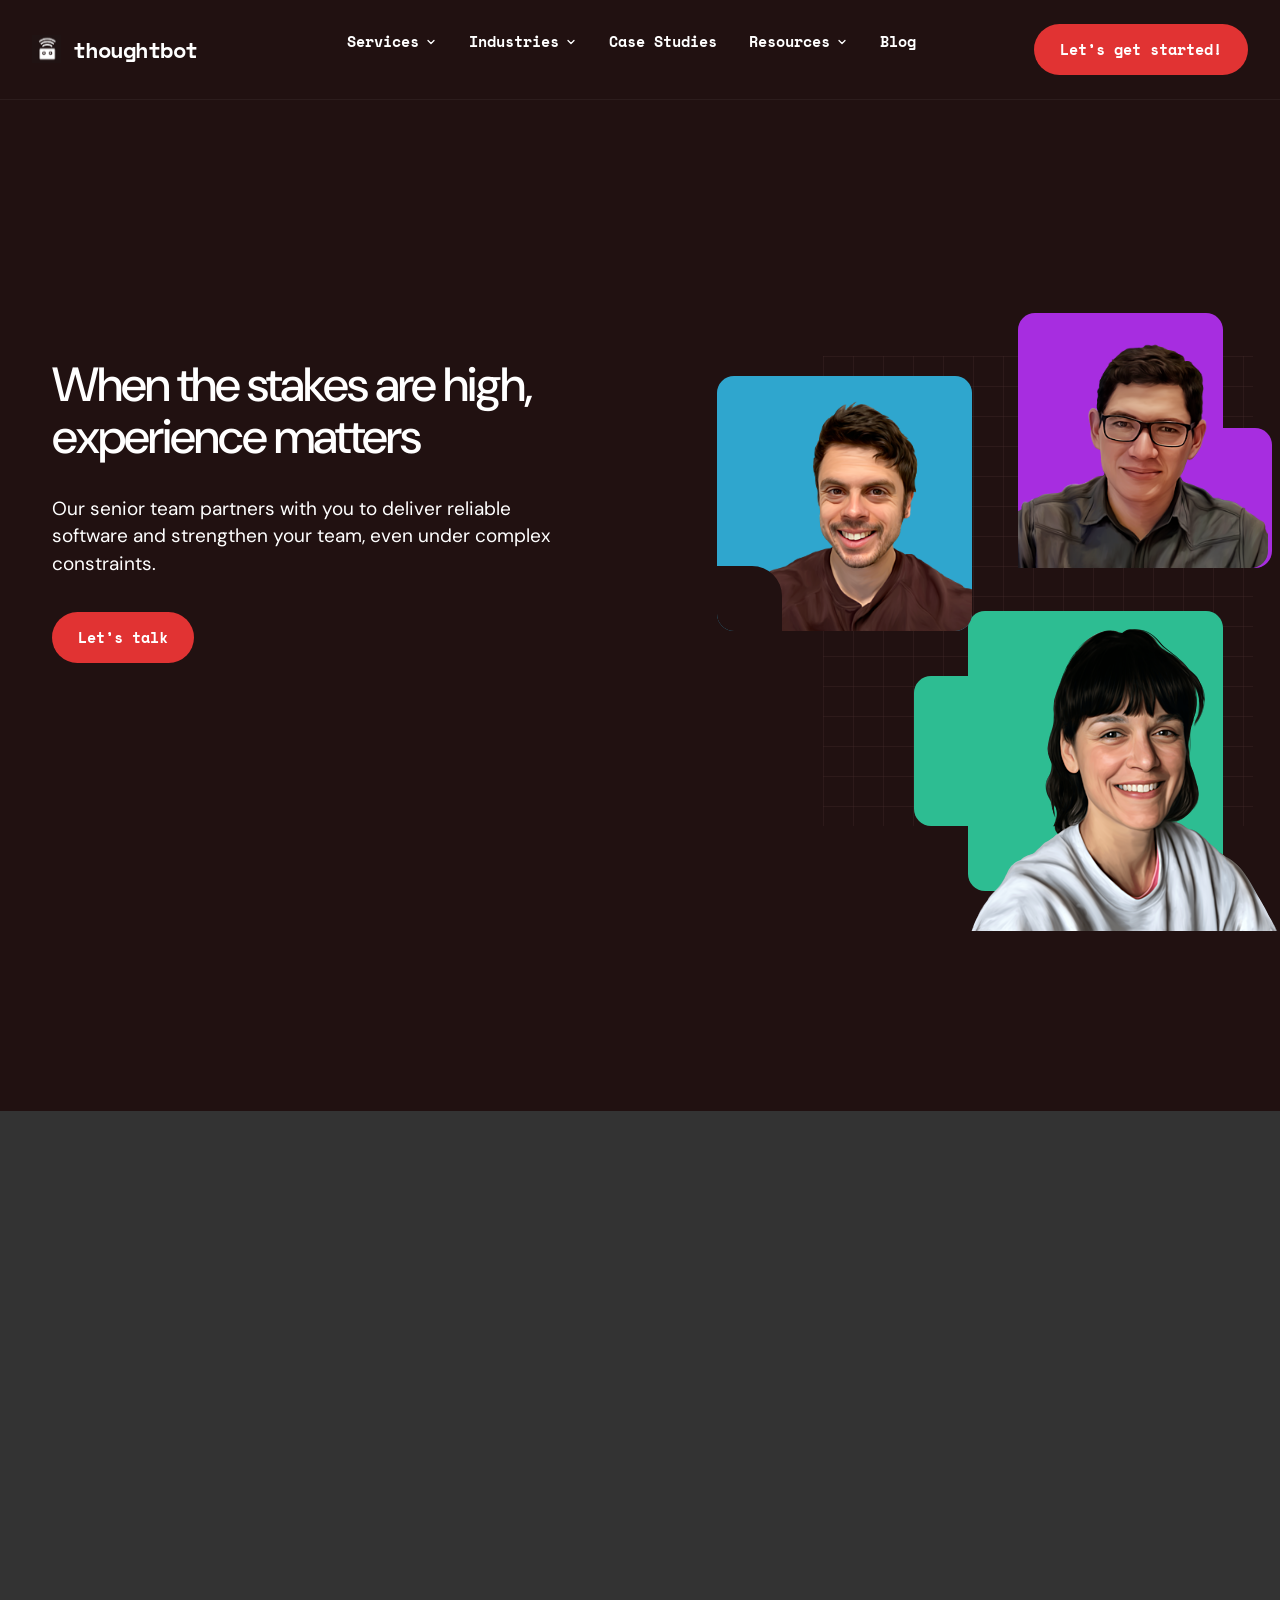
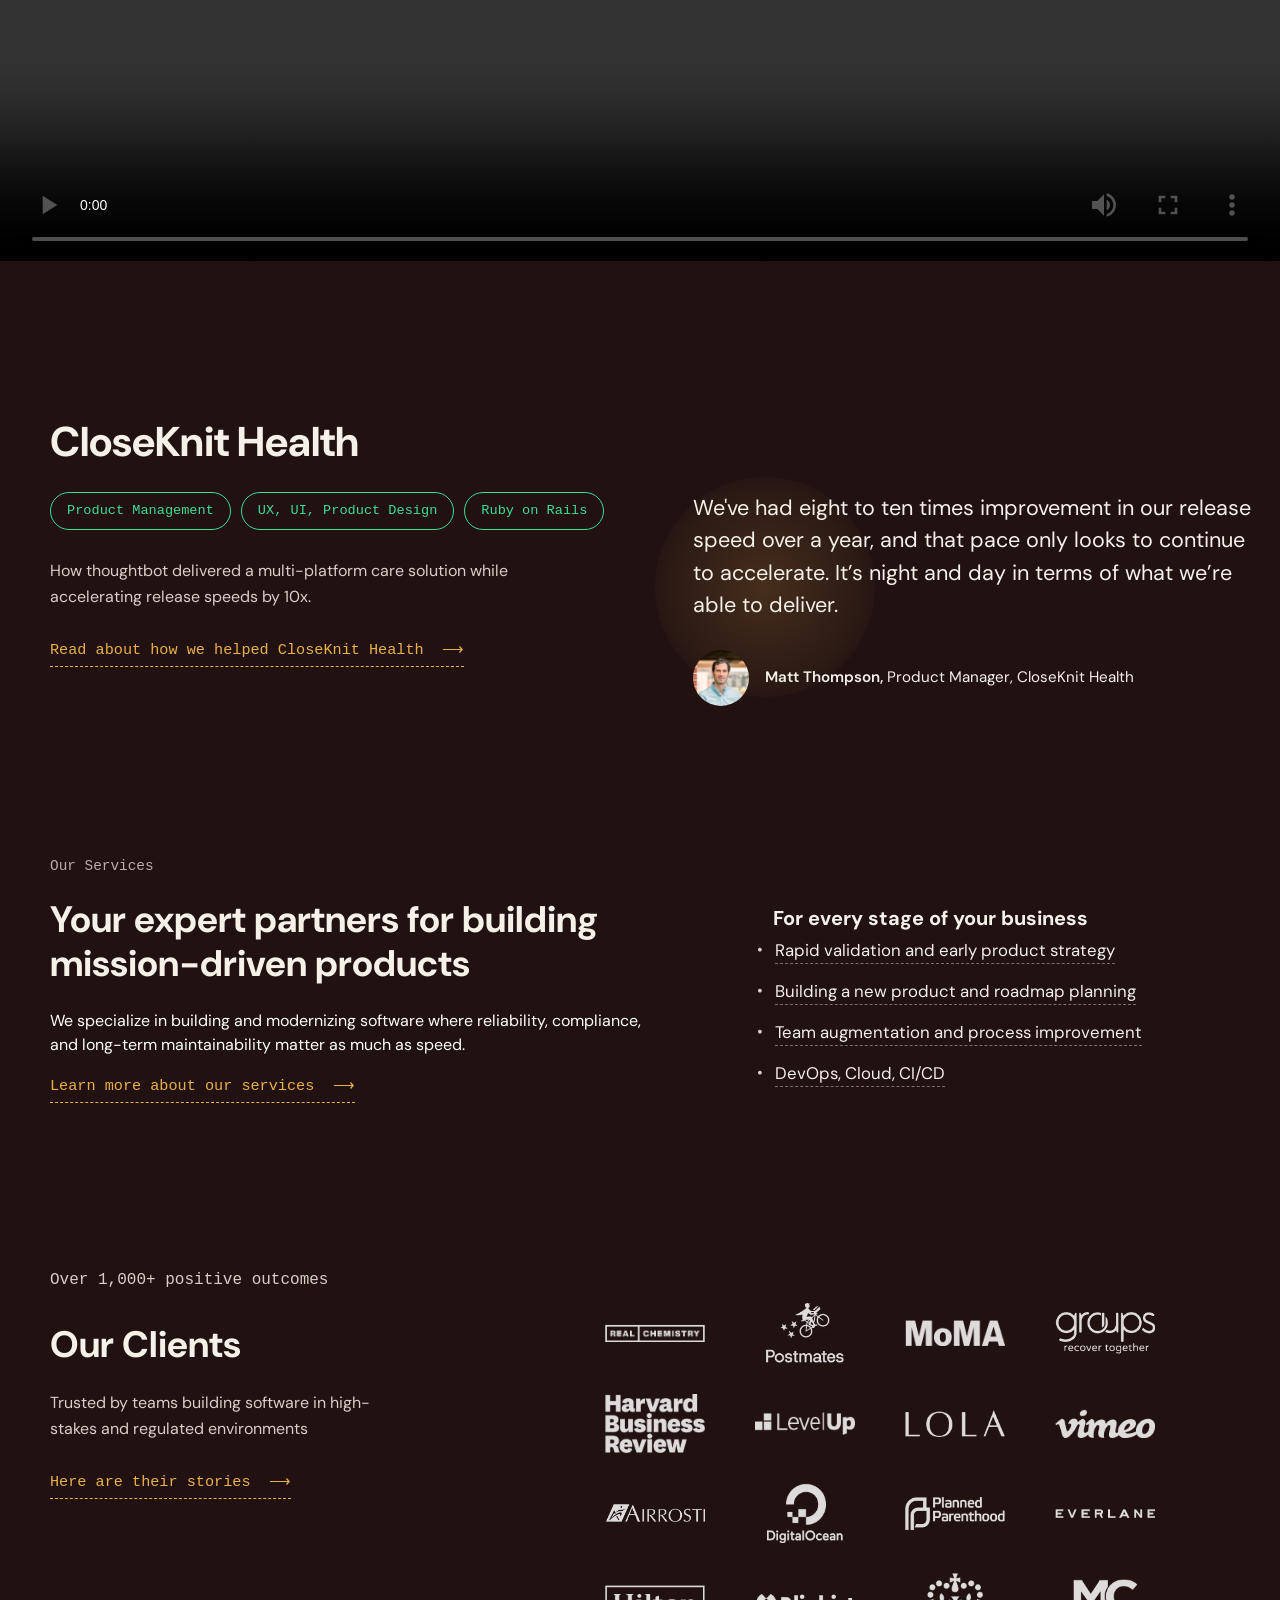
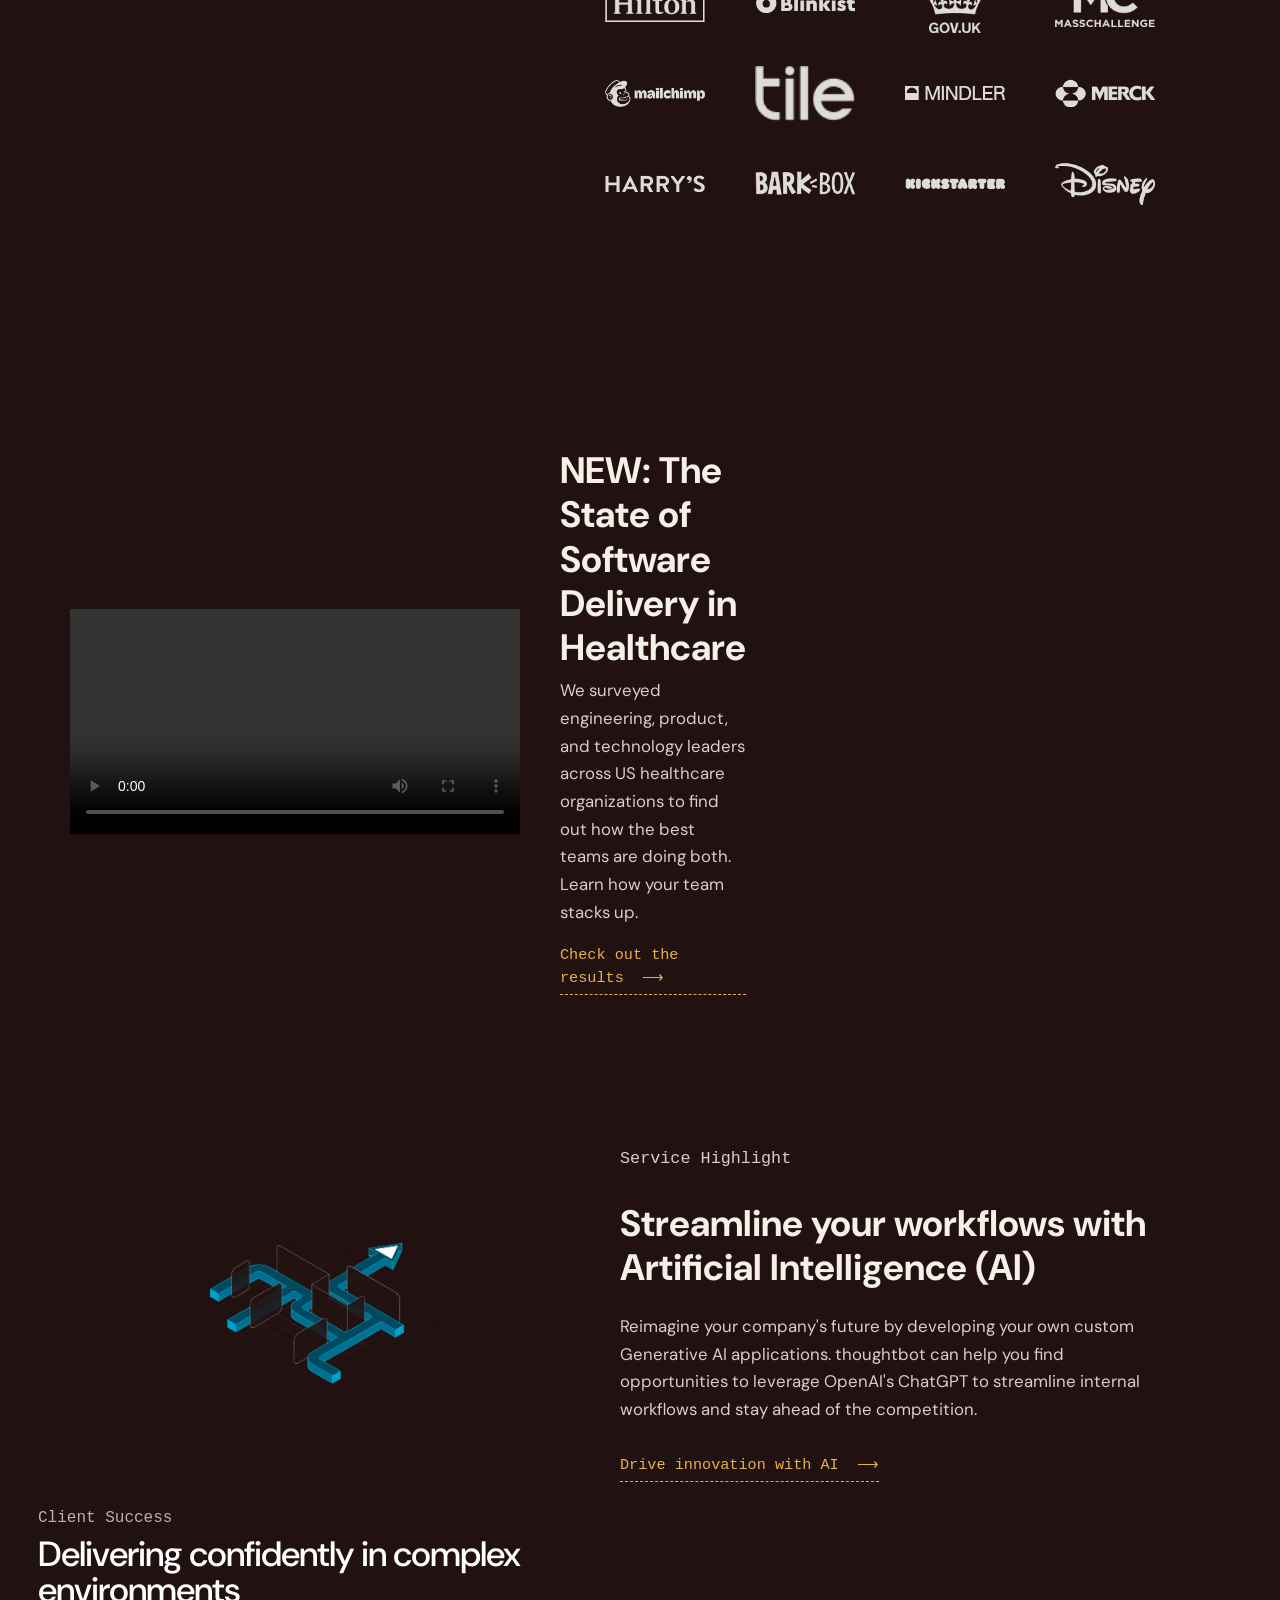
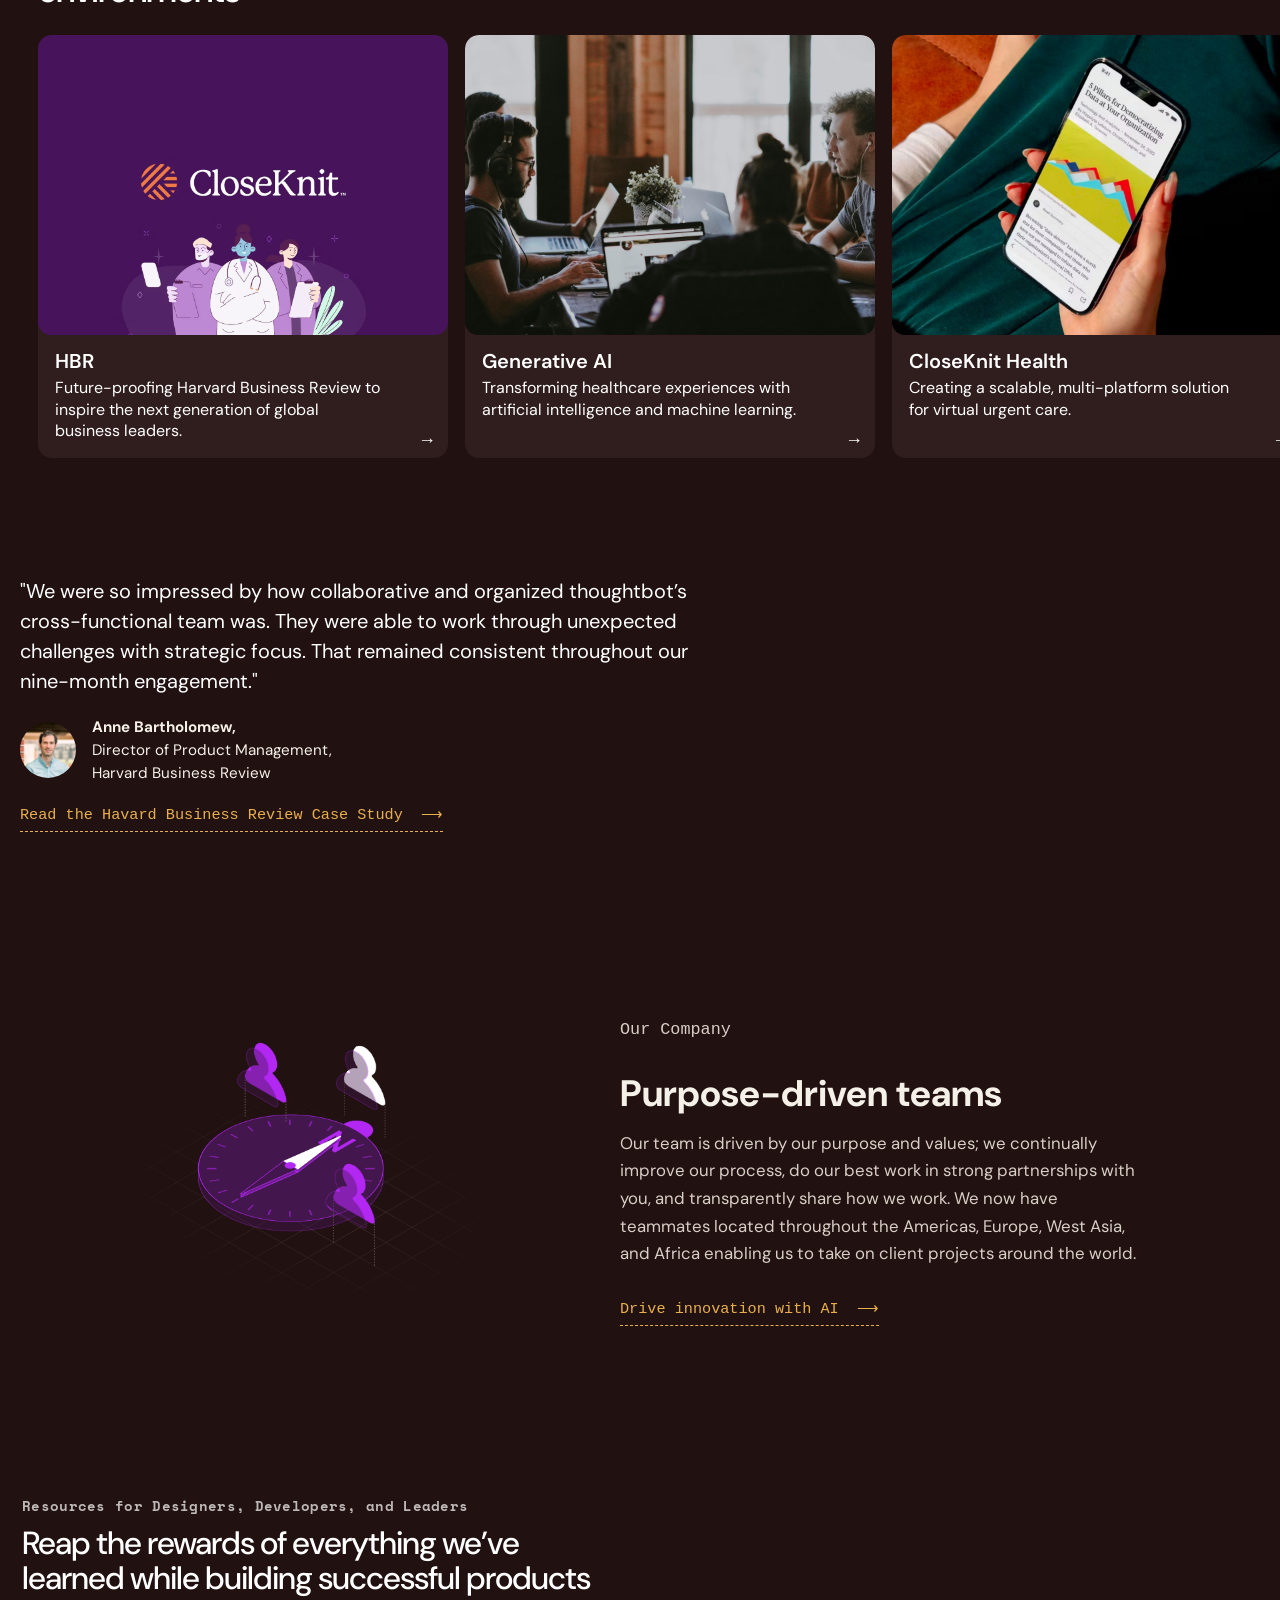
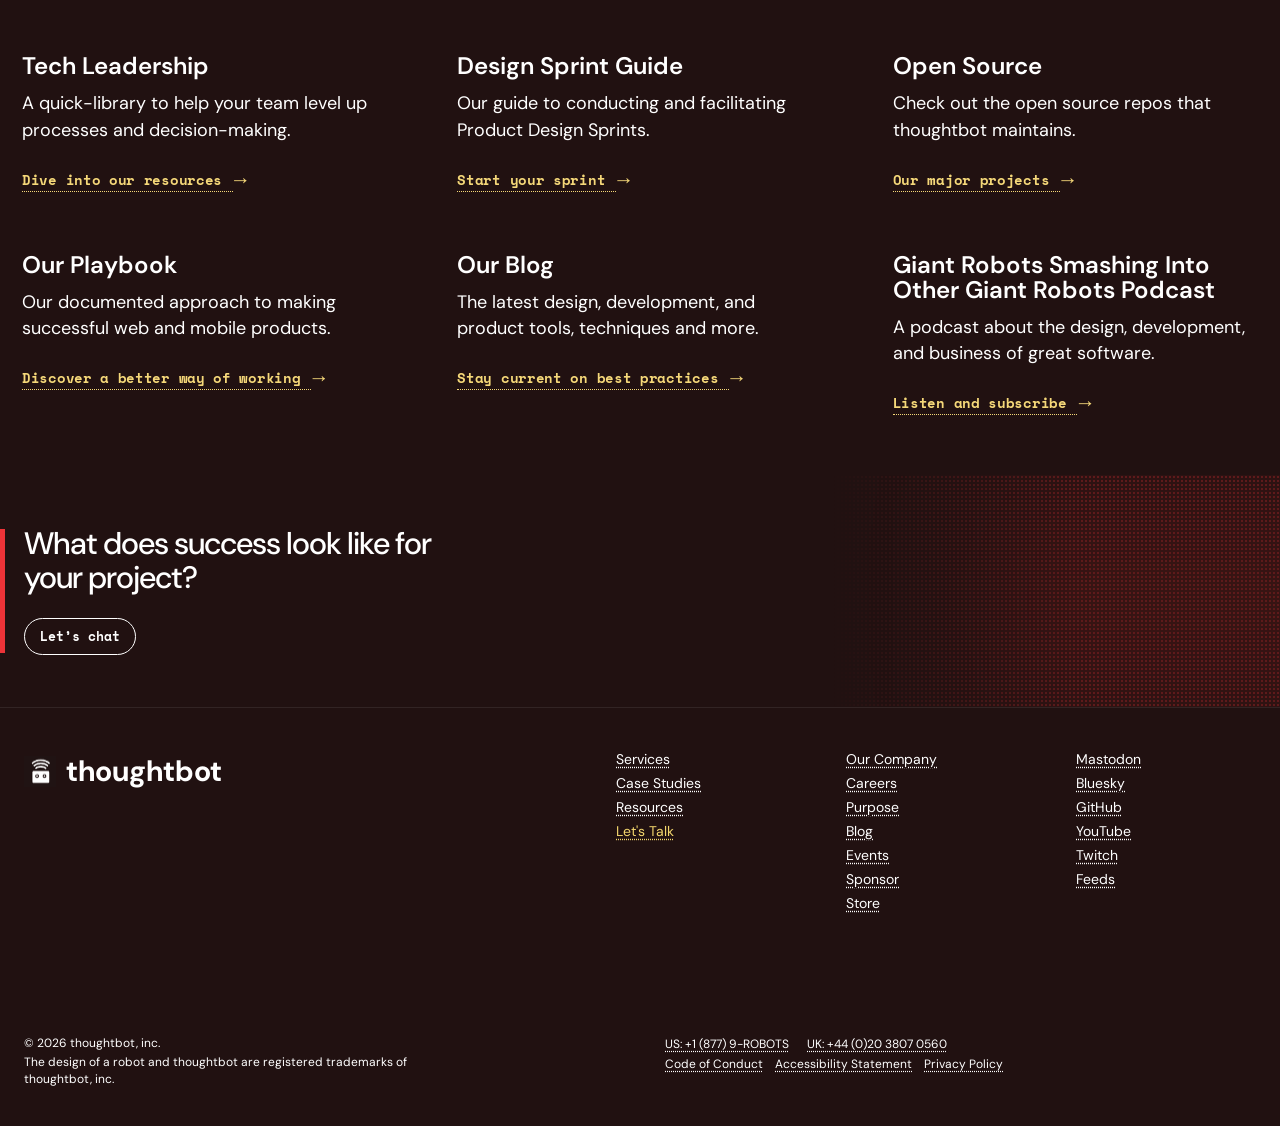
==== index.html @ 9d6e2384 "first commit" ====
<!DOCTYPE html>
<html lang="en">

<head>
    <meta charset="UTF-8">
    <meta name="viewport" content="width=device-width, initial-scale=1.0">

    <title>Thoughtbot</title>

    <link href="https://cdn.jsdelivr.net/npm/bootstrap@5.3.3/dist/css/bootstrap.min.css" rel="stylesheet">

    <link rel="stylesheet" ref="https://cdn.jsdelivr.net/npm/bootstrap-icons@1.11.3/font/bootstrap-icons.min.css">

    <link rel="preconnect" href="https://fonts.googleapis.com">
    <link rel="preconnect" href="https://fonts.gstatic.com" crossorigin>

    <link
        href="https://fonts.googleapis.com/css2?family=DM+Sans:wght@400;500;600;700&family=Space+Mono:wght@400;700&display=swap"
        rel="stylesheet">

    <link rel="stylesheet" href="style.css">

</head>

<body>

    <header class="navbar-header">
        <nav class="navbar">

            <a href="#" class="brand-logo">
                <img src="./image/logo.png" alt="thoughtbot logo" class="brand-logo-img">
                <span class="brand-text">thoughtbot</span>
            </a>

            <ul class="nav-links">

                <li class="has-dropdown1">
                    <a href="#" class="nav-item">
                        Services
                        <svg class="chevron-icon" viewBox="0 0 24 24" fill="none" stroke="currentColor"
                            stroke-width="2.5" stroke-linecap="round" stroke-linejoin="round">
                            <polyline points="6 9 12 15 18 9"></polyline>
                        </svg>
                    </a>


                    <div class="mega-dropdown">
                        <div class="mega-dropdown-content">

                            <div class="dropdown-column">
                                <h3 class="column-title">Development</h3>
                                <ul>
                                    <li><a href="#">Ruby on Rails</a></li>
                                    <li><a href="#">Hotwire</a></li>
                                    <li><a href="#">AI and Machine Learning</a></li>
                                    <li><a href="#">Maintenance</a></li>
                                    <li><a href="#">Mobile</a></li>
                                </ul>
                            </div>

                            <div class="dropdown-column">
                                <h3 class="column-title">Design</h3>
                                <ul>
                                    <li><a href="#">Shaping Sprints</a></li>
                                    <li><a href="#">UX, UI, and Product Design</a></li>
                                    <li><a href="#">Design Systems</a></li>
                                </ul>
                            </div>

                            <div class="dropdown-column">
                                <h3 class="column-title">Product</h3>
                                <ul>
                                    <li><a href="#">MVP</a></li>
                                    <li><a href="#">Product Management</a></li>
                                    <li><a href="#">Accessibility</a></li>
                                </ul>
                            </div>

                            <div class="dropdown-column">
                                <h3 class="column-title">Team and Processes</h3>
                                <ul>
                                    <li><a href="#">Team Augmentation</a></li>
                                    <li><a href="#">Fractional Leadership</a></li>
                                </ul>
                            </div>

                        </div>

                        <div class="mega-dropdown-footer">
                            <a href="#" class="view-all-link">View all Services &rarr;</a>
                        </div>
                    </div>
                </li>

                <li class="has-dropdown2">
                    <a href="#" class="nav-item">
                        Industries
                        <svg class="chevron-icon2" viewBox="0 0 24 24" fill="none" stroke="currentColor"
                            stroke-width="2.5" stroke-linecap="round" stroke-linejoin="round">
                            <polyline points="6 9 12 15 18 9"></polyline>
                        </svg>
                    </a>

                    <div class="mega-dropdown2">
                        <div class="mega-dropdown-content">

                            <div class="dropdown-column2">
                                <h3 class="column-title1">Healthcare</h3>
                            </div>

                            <div class="dropdown-column">
                                <h3 class="column-title">Insurance</h3>
                            </div>

                            <div class="dropdown-column">
                                <h3 class="column-title">Finance</h3>
                            </div>

                        </div>
                    </div>
                </li>

                <li>
                    <a href="#" class="nav-item">Case Studies</a>
                </li>

                <li class="has-dropdown3">
                    <a href="#" class="nav-item">
                        Resources
                        <svg class="chevron-icon3" viewBox="0 0 24 24" fill="none" stroke="currentColor"
                            stroke-width="2.5" stroke-linecap="round" stroke-linejoin="round">
                            <polyline points="6 9 12 15 18 9"></polyline>
                        </svg>
                    </a>

                    <div class="mega-dropdown3">
                        <div class="mega-dropdown3-content">

                            <div class="dropdown-column3">
                                <h3 class="column-title3">Development</h3>
                                <ul>
                                    <li><a href="#">Tech Leaderhip Resources</a></li>
                                    <li><a href="#">Open Source</a></li>
                                    <li><a href="#">Agent Skills</a></li>
                                    <li><a href="#">Books</a></li>
                                    <li><a href="#">The Bike Shed Podcast</a></li>
                                    <li><a href="#">Live Streaming on Youtube</a></li>
                                    <li><a href="#">Conference Talks</a></li>
                                </ul>
                            </div>

                            <div class="dropdown-column3">
                                <h3 class="column-title3">The Business of Great Software</h3>
                                <ul>
                                    <li><a href="#">Play Book</a></li>
                                    <li><a href="#">Giant Robots Smashing into Other Giant Robots Podcast</a></li>
                                    <li><a href="#">Design Sprint Guide</a></li>
                                    <li><a href="#">Live Streaming on LinkedIn</a></li>
                                </ul>
                            </div>

                        </div>

                        <div class="mega-dropdown-footer3">
                            <a href="#" class="view-all-link">View all Services &rarr;</a>
                        </div>
                    </div>

                </li>

                <li>
                    <a href="#" class="nav-item">Blog</a>
                </li>

            </ul>

            <a href="#" class="cta-button">Let’s get started!</a>

        </nav>
    </header>



    <div class="section-divider1">
        <span>Featured case study</span>
    </div>

    <section class="hero">
        <div class="container-fluid">
            <div class="row hero-row align-items-center">
                <div class="col-lg-6 hero-left">
                    <h1>
                        When the stakes are high,
                        <br>
                        experience matters
                    </h1>

                    <p>
                        Our senior team partners with you to deliver reliable
                        software and strengthen your team, even under
                        complex constraints.
                    </p>

                    <a href="#" class="talk-btn">
                        Let’s talk
                    </a>

                </div>

                <div class="col-lg-6 hero-right">
                    <div class="people-container">
                        <div class="hero-grid"></div>
                        <div class="blue-person">

                            <img src="./image/imgi_51_Steve_Polito.png" alt="Team member">
                        </div>

                        <div class="purple-person">

                            <img src="./image/imgi_47_Diego_Oliveria_.png" alt="Team member">
                        </div>

                        <div class="green-shape">
                            <img src="./image/imgi_49_Valeria_Graffeo.png" alt="Team member">
                        </div>
                    </div>
                </div>
            </div>
        </div>
    </section>

    <script src="https://cdn.jsdelivr.net/npm/bootstrap@5.3.3/dist/js/bootstrap.bundle.min.js">
    </script>


    <section class="thoughtbot2">
        <div class="first-video">
            <video src="./image/thoughbot2.mp4" controls></video>
        </div>
    </section>

    <section class="container1">

        <div class="left">
            <h1>CloseKnit Health</h1>
            <div class="tags">

                <span class="tag">Product Management</span>
                <span class="tag">UX, UI, Product Design</span>
                <span class="tag">Ruby on Rails</span>
            </div>
            <p>How thoughtbot delivered a multi-platform care solution while accelerating release speeds by 10x.</p>
            <a href="#" class="cta">Read about how we helped CloseKnit Health &nbsp;&#10230;</a>
        </div>


        <div class="right">
            <div class="glow"></div>
            <div class="quote-block">
                <span class="quote-mark"></span>
                <p class="quote-text">We've had eight to ten times improvement in our release speed over a year, and
                    that pace only looks to continue to accelerate. It&rsquo;s night and day in terms of what
                    we&rsquo;re able to deliver.</p>
                <div class="attribution">
                    <img class="avatar" src="./image/imgi_4_a35a7111-0877-4116-8ecf-7b08fa1ad0fe_Matthew-Thompson.jpg"
                        alt="Matt Thompson">
                    <div class="attribution-text"><strong>Matt Thompson,</strong> Product Manager, CloseKnit Health
                    </div>
                </div>
            </div>
        </div>
    </section>


    <section class="container2">

        <div class="left1">
            <p class="header">Our Services</p>
            <h6 class="headline">Your expert partners for building mission-driven products</h6>
            <p>We specialize in building and modernizing software where reliability, compliance, and long-term
                maintainability matter as much as speed.</p>
            <a href="#" class="cta">Learn more about our services &nbsp;&#10230;</a>
        </div>

        <div class="right">
            <h3>For every stage of your business</h3>
            <ul class="service-list">
                <li><a href="#">Rapid validation and early product strategy</a></li>
                <li><a href="#">Building a new product and roadmap planning</a></li>
                <li><a href="#">Team augmentation and process improvement</a></li>
                <li><a href="#">DevOps, Cloud, CI/CD</a></li>
            </ul>
        </div>

    </section>


    <section class="container3">
        <div class="left">
            <p class="header2">Over 1,000+ positive outcomes</p>
            <h2 class="headline">Our Clients</h2>
            <p>Trusted by teams building software in high-stakes and regulated environments</p>
            <a href="#" class="cta">Here are their stories &nbsp;&#10230;</a>
        </div>

        <div class="right">
            <div class="logo-grid">
                <div class="logo"><img src="./image/real chemistry.png" alt="Client logo 1"></div>
                <div class="logo"><img src="./image/postmates.png" alt="Client logo 2"></div>
                <div class="logo"><img src="./image/moma.png" alt="Client logo 3"></div>
                <div class="logo"><img src="./image/groups.png" alt="Client logo 4"></div>

                <div class="logo"><img src="./image/havard business review.png" alt="Client logo 5"></div>
                <div class="logo"><img src="./image/levelup.png" alt="Client logo 6"></div>
                <div class="logo"><img src="./image/lola.png" alt="Client logo 7"></div>
                <div class="logo"><img src="./image/vimeo.png" alt="Client logo 8"></div>

                <div class="logo"><img src="./image/airrostle.png" alt="Client logo 9"></div>
                <div class="logo"><img src="./image/digital rename.png" alt="Client logo 10"></div>
                <div class="logo"><img src="./image/planned parenthood.png" alt="Client logo 11"></div>
                <div class="logo"><img src="./image/everlane (2).png" alt="Client logo 12"></div>

                <div class="logo"><img src="./image/hilton.png" alt="Client logo 13"></div>
                <div class="logo"><img src="./image/blinkist.png" alt="Client logo 14"></div>
                <div class="logo"><img src="./image/gov.uk.png" alt="Client logo 15"></div>
                <div class="logo"><img src="./image/MC.png" alt="Client logo 16"></div>

                <div class="logo"><img src="./image/mailchimp.png" alt="Client logo 17"></div>
                <div class="logo"><img src="./image/tile.png" alt="Client logo 18"></div>
                <div class="logo"><img src="./image/mindler.png" alt="Client logo 19"></div>
                <div class="logo"><img src="./image/merck.png" alt="Client logo 20"></div>

                <div class="logo"><img src="./image/harry.png" alt="Client logo 21"></div>
                <div class="logo"><img src="./image/bark box.png" alt="Client logo 22"></div>
                <div class="logo"><img src="./image/kickstarter.png" alt="Client logo 23"></div>
                <div class="logo"><img src="./image/disney.png" alt="Client logo 24"></div>
            </div>
        </div>

        <section class="video-container1">
            <div class="left-container">
                <video src="./image/thoughtbot.mp4" controls width="500px"></video>
            </div>

            <div class="right2">
                <h3>NEW: The State of Software Delivery in Healthcare</h3>
                <p class="content11">We surveyed engineering, product, and technology leaders across US healthcare
                    organizations to find out how the best teams are doing both. Learn how your team stacks up.</p>
                <a href="#" class="new-cta">Check out the results &nbsp;&#10230;</a>
            </div>
        </section>

    </section>

    <section class="container4">
        <div class="illustration">
            <img src="./image/streamline.png" alt="AI workflow illustration">
        </div>

        <div class="text-block1">
            <p class="header4">Service Highlight</p>
            <h2 class="headline">Streamline your workflows with Artificial Intelligence (AI)</h2>
            <p>Reimagine your company's future by developing your own custom Generative AI applications. thoughtbot can
                help you find opportunities to leverage OpenAI's ChatGPT to streamline internal workflows and stay ahead
                of the competition.</p>
            <a href="#" class="cta">Drive innovation with AI &nbsp;&#10230;</a>
        </div>
    </section>

    <section class="client-success">
        <div class="client-success-container">
            <div class="client-success-heading">
                <p class="success-label">
                    Client Success
                </p>
                <h2>
                    Delivering confidently in complex
                    <br>
                    environments
                </h2>
            </div>

            <div class="success-grid">
                <article class="success-card">
                    <div class="success-image">
                        <img src="image/imgi_78_dee4f34d-9119-4eec-9be3-974af6ea0d19_case-study-card__Closeknit.png"
                            alt="HBR project">
                    </div>
                    <div class="success-card-content">
                        <h3>HBR</h3>
                        <p>
                            Future-proofing Harvard Business Review to inspire the next
                            generation of global business leaders.
                        </p>

                    </div>

                    <a href="#" class="success-arrow">
                        →
                    </a>

                </article>

                <article class="success-card">
                    <div class="success-image">
                        <img src="image/imgi_77_ad-yQJ1ZCF7ETOK1_confidential-healthcare-case-study-card.jpg"
                            alt="Generative AI project">
                    </div>
                    <div class="success-card-content">
                        <h3>
                            Generative AI
                        </h3>

                        <p>
                            Transforming healthcare experiences with artificial intelligence
                            and machine learning.
                        </p>

                    </div>

                    <a href="#" class="success-arrow">
                        →
                    </a>

                </article>

                <article class="success-card">
                    <div class="success-image">
                        <img src="image/imgi_76_ad-yRp1ZCF7ETOK5_hbr-case-study-card (1).jpg"
                            alt="CloseKnit Health project">
                    </div>

                    <div class="success-card-content">

                        <h3>
                            CloseKnit Health
                        </h3>

                        <p>
                            Creating a scalable, multi-platform solution for
                            virtual urgent care.
                        </p>
                    </div>

                    <a href="#" class="success-arrow">
                        →
                    </a>

                </article>
            </div>
        </div>
    </section>


    <div class="text-block2">
        <p>"We were so impressed by how collaborative and organized thoughtbot’s cross-functional
            team was. They were able to work through unexpected challenges with strategic focus. That remained
            consistent throughout our nine-month engagement."</p>
        <div class="attribution2">
            <img class="avatar2" src="image/imgi_4_a35a7111-0877-4116-8ecf-7b08fa1ad0fe_Matthew-Thompson.jpg"
                alt="Matt Thompson">
            <div class="attribution-text2"><strong>Anne Bartholomew,</strong><br> Director of Product Management,<br>
                Harvard Business Review
            </div>
        </div>
        <a href="#" class="cta2">Read the Havard Business Review Case Study &nbsp;&#10230;</a>
    </div>


    <section class="container5">
        <div class="illustration2">
            <img src="./image/purpose.png" alt="AI workflow illustration">
        </div>

        <div class="text-block3">
            <p class="header5">Our Company</p>
            <h2 class="headline2">Purpose-driven teams</h2>
            <p>Our team is driven by our purpose and values; we continually improve our process, do our best work in
                strong partnerships with you, and transparently share how we work. We now have teammates located
                throughout the Americas, Europe, West Asia, and Africa enabling us to take on client projects around the
                world.</p>
            <a href="#" class="cta">Drive innovation with AI &nbsp;&#10230;</a>
        </div>
    </section>


    <section class="resources-section">
        <div class="resources-container">
            <div class="resources-heading">
                <p class="resources-label">
                    Resources for Designers, Developers, and Leaders
                </p>
                <h2>
                    Reap the rewards of everything we’ve
                    <br>
                    learned while building successful products
                </h2>
            </div>

            <div class="resources-grid">
                <article class="resource-card">
                    <h3>Tech Leadership</h3>
                    <p>
                        A quick-library to help your team level up processes
                        and decision-making.
                    </p>
                    <a href="#">
                        Dive into our resources
                        <span>→</span>
                    </a>
                </article>

                <article class="resource-card">
                    <h3>Design Sprint Guide</h3>
                    <p>
                        Our guide to conducting and facilitating Product
                        Design Sprints.
                    </p>
                    <a href="#">
                        Start your sprint
                        <span>→</span>
                    </a>
                </article>

                <article class="resource-card">
                    <h3>Open Source</h3>
                    <p>
                        Check out the open source repos that
                        thoughtbot maintains.
                    </p>
                    <a href="#">
                        Our major projects
                        <span>→</span>
                    </a>
                </article>
                <article class="resource-card">
                    <h3>Our Playbook</h3>
                    <p>
                        Our documented approach to making successful web
                        and mobile products.
                    </p>
                    <a href="#">
                        Discover a better way of working
                        <span>→</span>
                    </a>
                </article>

                <article class="resource-card">
                    <h3>Our Blog</h3>
                    <p>
                        The latest design, development, and product tools,
                        techniques and more.
                    </p>
                    <a href="#">
                        Stay current on best practices
                        <span>→</span>
                    </a>
                </article>

                <article class="resource-card">
                    <h3>
                        Giant Robots Smashing Into Other Giant
                        Robots Podcast
                    </h3>
                    <p>
                        A podcast about the design, development, and
                        business of great software.
                    </p>
                    <a href="#">
                        Listen and subscribe
                        <span>→</span>
                    </a>
                </article>
            </div>
        </div>
    </section>


    <footer class="site-footer">
        <section class="footer-cta">

            <div class="cta-content">

                <h2>
                    What does success look like for
                    <br>
                    your project?
                </h2>

                <a href="#" class="chat-button">
                    Let’s chat
                </a>

            </div>
            <div class="cta-texture"></div>

        </section>


        <div class="footer-main">
            <div class="footer-content">
                <div class="footer-brand">
                    <a href="#" class="footer-logo">
                        <img src="./image/logo.png" alt="">
                        <span>thoughtbot</span>

                    </a>

                </div>

                <div class="footer-column">
                    <a href="./otherpages/services.html">Services</a>
                    <a href="#">Case Studies</a>
                    <a href="./otherpages/resources.html">Resources</a>
                    <a href="#" class="yellow-link">
                        Let's Talk
                    </a>
                </div>

                <div class="footer-column">
                    <a href="./ourcompany.html">Our Company</a>
                    <a href="./otherpages/career.html">Careers</a>
                    <a href="#">Purpose</a>
                    <a href="#">Blog</a>
                    <a href="#">Events</a>
                    <a href="#">Sponsor</a>
                    <a href="#">Store</a>

                </div>

                <div class="footer-column">
                    <a href="#">Mastodon</a>
                    <a href="#">Bluesky</a>
                    <a href="#">GitHub</a>
                    <a href="#">YouTube</a>
                    <a href="#">Twitch</a>
                    <a href="#">Feeds</a>
                </div>
            </div>

            <div class="footer-bottom">



                <div class="copyright">

                    <p>
                        © 2026 thoughtbot, inc.
                    </p>

                    <p>
                        The design of a robot and thoughtbot are registered trademarks of
                        <br>
                        thoughtbot, inc.
                    </p>

                </div>



                <div class="footer-legal">

                    <div class="phone-numbers">

                        <a href="#">
                            US: +1 (877) 9-ROBOTS
                        </a>

                        <a href="#">
                            UK: +44 (0)20 3807 0560
                        </a>

                    </div>


                    <div class="legal-links">

                        <a href="#">
                            Code of Conduct
                        </a>

                        <a href="#">
                            Accessibility Statement
                        </a>

                        <a href="#">
                            Privacy Policy
                        </a>

                    </div>

                </div>


            </div>
        </div>

    </footer>

</body>

</html>
---- style.css ----
* {
  margin: 0;
  padding: 0;
  box-sizing: border-box;
}

body {
  background-color: #211111;
  color: #ffffff;
  font-family: "DM Sans", sans-serif;
  overflow-x: hidden;
}

.navbar-header {
  width: 100%;
  background-color: #211111;
  position: fixed;
  z-index: 1000;
  border-bottom: 1px solid rgba(255, 255, 255, 0.05);
}

.navbar {
  max-width: 1280px;
  margin: 0 auto;
  padding: 20px 32px;
  display: flex;
  align-items: center;
  justify-content: space-between;
}

.brand-logo {
  display: flex;
  align-items: center;
  gap: 12px;
  text-decoration: none;
  color: #ffffff;
}

.brand-logo-img {
  height: 28px;
  width: auto;
  display: block;
  object-fit: contain;
}

.brand-text {
  font-family: 'Space Mono', monospace;
  font-size: 22px;
  font-weight: 700;
  letter-spacing: -0.5px;
}

.nav-links {
  display: flex;
  align-items: center;
  list-style: none;
  gap: 32px;
}

.nav-links>li {
  position: relative;
}

.nav-item {
  font-family: 'Space Mono', monospace;
  font-size: 15px;
  font-weight: 700;
  color: #ffffff;
  text-decoration: none;
  display: inline-flex;
  align-items: center;
  gap: 6px;
  padding: 10px 0;
  transition: opacity 0.2s ease;
}

.nav-item:hover {
  opacity: 0.8;
  color: rgb(255, 166, 0);
}

.chevron-icon {
  width: 12px;
  height: 12px;
  margin-top: 2px;
  transition: transform 0.2s ease;
}

.has-dropdown1:hover .chevron-icon {
  transform: rotate(180deg);
  color: rgb(255, 166, 0);
}

.mega-dropdown {
  position: absolute;
  top: 100%;
  left: -200px;
  width: 1300px;
  background-color: #160e0e;
  border-top: 1px solid rgba(255, 255, 255, 0.1);
  border-bottom: 1px solid rgba(255, 255, 255, 0.1);
  opacity: 0;
  visibility: hidden;
  transform: translateY(10px);
  transition: all 0.25s ease-in-out;
  box-shadow: 0 20px 40px rgba(0, 0, 0, 0.5);
  z-index: 999;
}

.has-dropdown1:hover .mega-dropdown {
  opacity: 1;
  visibility: visible;
  transform: translateY(0);
}

.mega-dropdown-content {
  display: grid;
  grid-template-columns: repeat(4, 1fr);
  padding: 40px;
}

.dropdown-column {
  padding: 0 24px;
  border-right: 1px solid rgba(255, 255, 255, 0.08);
}

.dropdown-column:first-child {
  padding-left: 0;
}

.dropdown-column:last-child {
  border-right: none;
}

.column-title {
  font-family: -apple-system, BlinkMacSystemFont, "Segoe UI", Roboto, sans-serif;
  font-size: 16px;
  font-weight: 700;
  color: #ffffff;
  margin-bottom: 24px;
}

.dropdown-column ul {
  list-style: none;
}

.dropdown-column ul li {
  margin-bottom: 16px;
}

.dropdown-column ul li a {
  color: #d1d1d1;
  text-decoration: none;
  font-size: 15px;
  line-height: 1.4;
  transition: color 0.2s ease;
}

.dropdown-column ul li a:hover {
  color: #ffffff;
  text-decoration: underline;
}

.mega-dropdown-footer {
  text-align: center;
  padding: 20px;
  border-top: 1px solid rgba(255, 255, 255, 0.05);
}

.view-all-link {
  font-family: -apple-system, BlinkMacSystemFont, "Segoe UI", Roboto, sans-serif;
  font-size: 16px;
  font-weight: 700;
  color: #ffffff;
  text-decoration: none;
  transition: opacity 0.2s ease;
}

.view-all-link:hover {
  opacity: 0.8;
  text-decoration: underline;
}

.chevron-icon2 {
  width: 12px;
  height: 12px;
  margin-top: 2px;
  transition: transform 0.2s ease;
}

.has-dropdown2:hover .chevron-icon2 {
  transform: rotate(180deg);
}

.mega-dropdown2 {
  position: absolute;
  top: 100%;
  left: -200px;
  width: 500px;
  background-color: #160e0e;
  border-top: 1px solid rgba(255, 255, 255, 0.1);
  border-bottom: 1px solid rgba(255, 255, 255, 0.1);
  opacity: 0;
  visibility: hidden;
  transform: translateY(10px);
  transition: all 0.25s ease-in-out;
  box-shadow: 0 20px 40px rgba(0, 0, 0, 0.5);
  z-index: 999;
}

.has-dropdown2:hover .mega-dropdown2 {
  opacity: 1;
  visibility: visible;
  transform: translateY(0);
}

.mega-dropdown2-content {
  display: grid;
  grid-template-columns: repeat(4, 1fr);
  padding: 40px;
}

.dropdown-column2 {
  padding: 0 24px;
  border-right: 1px solid rgba(255, 255, 255, 0.08);
}

.dropdown-column2:first-child {
  padding-left: 0;
}

.dropdown-column2:last-child {
  border-right: none;
}

.column-title {
  font-family: -apple-system, BlinkMacSystemFont, "Segoe UI", Roboto, sans-serif;
  font-size: 16px;
  font-weight: 700;
  color: #ffffff;
  margin-bottom: 24px;
}

.chevron-icon3 {
  width: 12px;
  height: 12px;
  margin-top: 2px;
  transition: transform 0.2s ease;
}

.has-dropdown3:hover .chevron-icon3 {
  transform: rotate(180deg);
}

.mega-dropdown3 {
  position: absolute;
  top: 100%;
  left: -200px;
  width: 1300px;
  background-color: #160e0e;
  border-top: 1px solid rgba(255, 255, 255, 0.1);
  border-bottom: 1px solid rgba(255, 255, 255, 0.1);
  opacity: 0;
  visibility: hidden;
  transform: translateY(10px);
  transition: all 0.25s ease-in-out;
  box-shadow: 0 20px 40px rgba(0, 0, 0, 0.5);
  z-index: 999;
}

.has-dropdown3:hover .mega-dropdown3 {
  opacity: 1;
  visibility: visible;
  transform: translateY(0);
}

.mega-dropdown3-content {
  display: grid;
  grid-template-columns: repeat(4, 1fr);
  padding: 40px;
}

.dropdown-column3 {
  padding: 0 24px;
  border-right: 1px solid rgba(255, 255, 255, 0.08);
}

.dropdown-column3:first-child {
  padding-left: 0;
}

.dropdown-column3:last-child {
  border-right: none;
}

.column-title3 {
  font-family: -apple-system, BlinkMacSystemFont, "Segoe UI", Roboto, sans-serif;
  font-size: 16px;
  font-weight: 700;
  color: #ffffff;
  margin-bottom: 24px;
}

.dropdown-column3 ul {
  list-style: none;
}

.dropdown-column3 ul li {
  margin-bottom: 16px;
}

.dropdown-column3 ul li a {
  color: #d1d1d1;
  text-decoration: none;
  font-size: 15px;
  line-height: 1.4;
  transition: color 0.2s ease;
}

.dropdown-column3 ul li a:hover {
  color: #e0af0c;
  text-decoration: underline;
}

.mega-dropdown-footer3 {
  text-align: center;
  padding: 20px;
  border-top: 1px solid rgba(255, 255, 255, 0.05);
}

.view-all-link {
  font-family: -apple-system, BlinkMacSystemFont, "Segoe UI", Roboto, sans-serif;
  font-size: 16px;
  font-weight: 700;
  color: #ffffff;
  text-decoration: none;
  transition: opacity 0.2s ease;
}

.view-all-link:hover {
  opacity: 0.8;
  text-decoration: underline;
}

/* .hamburger {
  display: none;
  background: none;
  border: none;
  color: white;
  font-size: 30px;
  cursor: pointer;
}

@media (max-width: 768px) {
  .hamburger {
    display: block;
  }

  .navbar {
    display: none;
  }
} */

.cta-button {
  font-family: 'Space Mono', monospace;
  font-weight: 700;
  font-size: 15px;
  background-color: #e13333;
  color: #ffffff;
  text-decoration: none;
  padding: 12px 24px;
  border-radius: 50px;
  display: inline-block;
  border: 2px solid transparent;
  outline: 2px solid transparent;
  outline-offset: -5px;
  transition: all 0.2s ease-in-out;
}

.cta-button:hover {
  background-color: #e13333;
  border-color: #e13333;
  outline: 2px solid #120c0c;
  outline-offset: -5px;
}

.cta-button:active {
  transform: scale(0.98);
}

.section-divider1 {
  display: flex;
  align-items: center;
  gap: 12px;
  background-color: #170d0d;
  padding: 20px;
  width: 100%;
  box-sizing: border-box;
}

.section-divider1 span {
  font-family: 'Courier New', Courier, monospace;
  color: #f0ebe7;
  font-size: 14px;
  font-weight: bold;
  letter-spacing: 0.5px;
  white-space: nowrap;
}

.section-divider1::before {
  content: '';
  display: inline-block;
  width: 16px;
  height: 16px;
  border-left: 2px solid #ffffff;
  border-bottom: 2px solid #ffffff;
  transform: translateY(-7px);
}

.section-divider1::after {
  content: '';
  flex: 1;
  height: 16px;
  border-top: 2px solid #ffffff;
  border-right: 2px solid #ffffff;
  border-top-right-radius: 12px;
  transform: translateY(7px);
}

.hero {
  margin-left: 20px;
  min-height: 100vh;
  background: #211111;
  overflow: hidden;
}

.hero-row {
  min-height: 100vh;
}

.hero-left {
  padding-left: 32px;
  position: relative;
  z-index: 10;
}

.hero-left h1 {
  margin-bottom: 32px;
  max-width: 600px;
  font-size: 48px;
  line-height: 1.08;
  font-weight: 500;
  letter-spacing: -2px;
}

.hero-left p {
  max-width: 500px;
  margin-bottom: 35px;
  font-size: 19px;
  line-height: 1.45;
  font-weight: 400;
}

.talk-btn {
  font-family: 'Space Mono', monospace;
  font-weight: 700;
  font-size: 15px;
  background-color: #e13333;
  color: #ffffff;
  text-decoration: none;
  padding: 12px 24px;
  border-radius: 50px;
  display: inline-block;
  border: 2px solid transparent;
  outline: 2px solid transparent;
  outline-offset: -5px;
  transition: all 0.2s ease-in-out;
}

.talk-btn:hover {
  background-color: #e13333;
  border-color: #e13333;
  outline: 2px solid #120c0c;
  outline-offset: -5px;
}

.talk-btn:active {
  transform: scale(0.98);
}

.hero-right {
  height: 100vh;
  display: flex;
  align-items: center;
  justify-content: center;
  position: relative;
}

.people-container {
  margin-top: 150px;
  width: 620px;
  height: 600px;
  position: relative;
}

.hero-grid {
  position: absolute;
  width: 430px;
  height: 470px;
  right: 15px;
  top: 70px;
  background-image:
    linear-gradient(rgba(92, 62, 62, 0.35) 1px,
      transparent 1px),
    linear-gradient(90deg,
      rgba(92, 62, 62, 0.35) 1px,
      transparent 1px);
  background-size: 30px 30px;
  opacity: 0.6;
}

.blue-person {
  position: absolute;
  width: 255px;
  height: 255px;
  left: 55px;
  top: 90px;
  background: #2fa6ce;
  border-radius: 17px 17px 17px 17px;
  z-index: 5;
  overflow: hidden;
}

.blue-person::before {
  content: "";
  position: absolute;
  width: 65px;
  height: 65px;
  left: 0;
  bottom: 0;
  background: #211111;
  border-radius: 0 30px 0 0;
  z-index: 10;
}

.blue-person img {
  position: absolute;
  width: 230px;
  height: 250px;
  object-fit: cover;
  left: 27px;
  bottom: -1px;
  z-index: 2;
}

.purple-person {
  position: absolute;
  width: 205px;
  height: 255px;
  right: 45px;
  top: 27px;
  background: #a72de0;
  border-radius: 17px 17px 0 17px;
  z-index: 6;
  overflow: visible;
}

.purple-person::before {
  content: "";
  position: absolute;
  width: 50px;
  height: 140px;
  right: -49px;
  bottom: 0;
  background: #a72de0;
  border-radius: 0 17px 17px 0;
  z-index: -1;
}

.purple-person img {
  position: absolute;
  width: 250px;
  height: 250px;
  object-fit: cover;
  left: px;
  bottom: 0;
  z-index: 2;
  border-radius: 0 17px 17px 0;
}

.green-shape {
  position: absolute;
  width: 255px;
  height: 280px;
  right: 45px;
  bottom: -5px;
  background: #2dbd92;
  border-radius: 17px 17px 0 17px;
  z-index: 3;
}

.green-shape::before {
  content: "";
  position: absolute;
  width: 55px;
  height: 150px;
  left: -54px;
  top: 65px;
  background: #2dbd92;
  border-radius: 17px 0 0 17px;
}

h2 {
  margin-left: 40px;
}

.first-video video {
  width: 1500px;
  margin-top: 150px;
}


.container1 {
  display: flex;
  margin-top: 150px;
}

.left {
  flex: 1 1 420px;
  margin-left: 50px;
  min-width: 320px;
}

.left h1 {
  color: #f5f0e8;
  font-size: 2.6rem;
  font-weight: 700;
  margin: 0 0 24px 0;
}

.tags {
  display: flex;
  flex-wrap: wrap;
  gap: 10px;
  margin-bottom: 28px;
}

.tag {
  border: 1px solid #3ddc97;
  color: #3ddc97;
  font-family: 'JetBrains Mono', monospace;
  font-size: 0.85rem;
  padding: 8px 16px;
  border-radius: 20px;
  white-space: nowrap;
}

.left p {
  color: #d8cfc6;
  font-size: 1.05rem;
  line-height: 1.6;
  margin: 0 0 28px 0;
  max-width: 500px;
}

.cta {
  color: #e8b04b;
  font-family: 'JetBrains Mono', monospace;
  font-size: 0.95rem;
  text-decoration: none;
  border-bottom: 1px dashed #e8b04b;
  padding-bottom: 4px;
  display: inline-flex;
  align-items: center;
  gap: 8px;
  transition: opacity 0.2s ease;
}

.right {
  flex: 1 1 420px;
  min-width: 320px;
  position: relative;
  display: flex;
  align-items: center;
}

.glow {
  position: absolute;
  left: -10px;
  top: 50%;
  transform: translateY(-50%);
  width: 220px;
  height: 220px;
  border-radius: 50%;
  background: radial-gradient(circle, rgba(232, 176, 75, 0.18) 0%, rgba(232, 176, 75, 0.06) 60%, transparent 80%);
  z-index: 0;
}

.quote-block {
  position: relative;
  z-index: 1;
}

.quote-mark {
  color: #f5f0e8;
  font-size: 2.2rem;
  line-height: 0.5;
  font-family: Georgia, serif;
  display: inline-block;
  margin-bottom: 6px;
}

.quote-text {
  color: #f5f0e8;
  font-size: 1.35rem;
  line-height: 1.5;
  font-weight: 400;
  margin: 0 0 28px 0;
  max-width: 560px;
}

.attribution {
  display: flex;
  align-items: center;
  gap: 16px;
}

.avatar {
  width: 56px;
  height: 56px;
  border-radius: 50%;
  object-fit: cover;
  flex-shrink: 0;
  background: #444;
}

.attribution-text {
  color: #f5f0e8;
  font-size: 0.95rem;
}

.attribution-text strong {
  font-weight: 600;
}

.container2 {
  display: flex;
  margin-top: 150px;
}

.header {
  color: #b8afa6;
  font-family: 'JetBrains Mono', monospace;
  font-size: 0.9rem;
  margin: 0 0 20px 0;
}

.headline {
  color: #f5f0e8;
  font-size: 2rem;
  font-weight: 700;
  line-height: 1.15;
  margin: 0 0 40px 0;
  max-width: 650px;
}

.left1 {
  flex: 1 1 380px;
  min-width: 300px;
  margin-left: 50px;
}

.left p {
  color: #d8cfc6;
  font-size: 1.05rem;
  line-height: 1.6;
  margin: 0 0 28px 0;
  max-width: 460px;
}

.cta {
  color: #e8b04b;
  font-family: 'JetBrains Mono', monospace;
  font-size: 0.95rem;
  text-decoration: none;
  border-bottom: 1px dashed #e8b04b;
  padding-bottom: 4px;
  display: inline-flex;
  align-items: center;
  gap: 8px;
  transition: opacity 0.2s ease;
}

.right {
  flex: 1 1 420px;
  display: flex;
  margin-top: 50px;
  flex-direction: column;
}

.right h3 {
  color: #f5f0e8;
  font-size: 1.25rem;
  margin-top: 0px;
  margin-right: 65px;
  font-weight: 700;
}

.service-list {
  list-style: none;
  margin-right: 30px;
  padding: 0;
}

.service-list li {
  position: relative;
  padding-left: 22px;
  margin-bottom: 16px;
}

.service-list li::before {
  content: "•";
  position: absolute;
  left: 4px;
  color: #d8cfc6;
}

.service-list a {
  color: #f5f0e8;
  text-decoration: none;
  font-size: 1.05rem;
  border-bottom: 1px dashed #7a6f64;
  padding-bottom: 2px;
  transition: color 0.2s ease, border-color 0.2s ease;
}

.service-list a:hover {
  color: #e8b04b;
  border-color: transparent;
}

.service-list li.active a {
  color: #e8b04b;
  border-bottom: none;
}

.service-list li.active a:hover {
  color: #e8b04b;
}

.container3 {
  max-width: 1300px;
  margin-top: 150px;
  display: grid;
  grid-template-columns: minmax(260px, 380px) 1fr;
  gap: 100px;
}

.header2 {
  color: #b8afa6;
  font-family: 'JetBrains Mono', monospace;
  font-size: 0.85rem;
  margin: 0 0 12px 0;
}

.headline {
  color: #f5f0e8;
  font-size: 2.2rem;
  font-weight: 700;
  margin: 0 0 20px 0;
}

.left p {
  color: #d8cfc6;
  font-size: 1rem;
  line-height: 1.6;
  max-width: 500px;
}

.cta {
  color: #e8b04b;
  font-family: 'JetBrains Mono', monospace;
  font-size: 0.95rem;
  text-decoration: none;
  border-bottom: 1px dashed #e8b04b;
  padding-bottom: 4px;
  display: inline-flex;
  align-items: center;
  gap: 8px;
  transition: opacity 0.2s ease;
}

.cta:hover {
  opacity: 0.8;
}

.logo-grid {
  display: grid;
  grid-template-columns: repeat(4, 1fr);
  gap: 60px 50px;
  align-items: center;
}

.logo-grid .logo {
  display: flex;
  align-items: center;
  height: 30px;
  justify-content: flex-start;
}

.logo-grid img {
  max-width: 100%;
  max-height: 60px;
  width: 100px;
  height: 100px;
  object-fit: contain;
  filter: grayscale(100%) brightness(0) invert(1) opacity(0.85);
  transition: opacity 0.2s ease;
}

.video-container1 {
  margin-top: 150px;
  margin-left: 20px;
  display: flex;
  align-items: center;
  gap: 40px;
  width: 100%;
}

.left-video {
  display: flex;
  align-items: center;
  justify-content: center;
}

.left-container video {
  padding-left: 50px;
  width: 500px;
  height: auto;
  display: block;
}

.right2 h3 {
  color: #f5f0e8;
  font-size: 2.3rem;
  max-width: 1000px;
  font-weight: 700;
  line-height: 1.2;
}

.content11 {
  color: #d8cfc6;
  max-width: 1000px;
  font-size: 1.05rem;
  line-height: 1.65;
}

.new-cta {
  color: #e8b04b;
  font-family: 'JetBrains Mono', monospace;
  font-size: 0.95rem;
  text-decoration: none;
  border-bottom: 1px dashed #e8b04b;
  padding-bottom: 4px;
  display: inline-flex;
  align-items: center;
  gap: 8px;
  transition: opacity 0.2s ease;
}

.container4 {
  max-width: 1300px;
  margin-top: 150px;
  display: grid;
  grid-template-columns: minmax(280px, 620px) minmax(320px, 1fr);
  align-items: center;
  gap: 0px;
}

.illustration {
  display: flex;
  align-items: center;
  justify-content: center;
}

.illustration img {
  width: 50%;
  max-width: 460px;
  height: auto;
  display: block;
}

.header4 {
  color: #b8afa6;
  font-family: 'JetBrains Mono', monospace;
  font-size: 0.9rem;
  margin: 0 0 16px 0;
}

.headline {
  color: #f5f0e8;
  font-size: 2.3rem;
  font-weight: 700;
  line-height: 1.2;
  margin: 0 0 24px 0;
}

.text-block1 p {
  color: #d8cfc6;
  font-size: 1.05rem;
  line-height: 1.65;
  margin: 0 0 28px 0;
  max-width: 530px;
}

.cta {
  color: #e8b04b;
  font-family: 'JetBrains Mono', monospace;
  font-size: 0.95rem;
  text-decoration: none;
  border-bottom: 1px dashed #e8b04b;
  padding-bottom: 4px;
  display: inline-flex;
  align-items: center;
  gap: 8px;
  transition: opacity 0.2s ease;
}

.client-success {
  width: 100%;
  margin-left: 30px;
  background-color: #211111;
  color: #ffffff;
  padding: 28px 8px 18px;
}

.client-success-container {
  width: 100%;
  max-width: 1400px;
  margin: 0 auto;
}

.client-success-heading {
  margin-bottom: 26px;
  padding-left: 0;
}

.success-label {
  margin: 0 0 10px;
  font-family: monospace;
  font-size: 16px;
  line-height: 1;
  color: #b8b2b2;
}

.client-success-heading h2 {
  margin: 0;
  font-size: 35px;
  line-height: 1.05;
  font-weight: 530;
  letter-spacing: -1px;
  color: #ffffff;
}

.success-grid {
  display: grid;
  grid-template-columns: repeat(3, 1fr);
  gap: 17px;

}

.success-card {
  position: relative;
  min-width: 0;
  background-color: #301d1d;
  border-radius: 14px;
  overflow: hidden;
  min-height: 350px;
  transition:
    transform 0.3s ease,
    background-color 0.3s ease;
}


.success-card:hover {
  transform: translateY(-5px);
  background-color: #392222;
}

.success-image {
  width: 100%;
  height: 300px;
  overflow: hidden;
  border-radius: 13px;
}


.success-image img {
  width: 100%;
  height: 100%;
  display: block;
  object-fit: cover;
  transition: transform 0.5s ease;
}


.success-card:hover .success-image img {
  transform: scale(1.04);
}

.success-card-content {
  padding: 15px 17px 16px;
  padding-right: 42px;
}

.success-card-content h3 {
  margin: 0 0 5px;
  font-family: "DM Sans", sans-serif;
  font-size: 20px;
  line-height: 1.1;
  font-weight: 600;
  color: #ffffff;
}

.success-card-content p {
  margin: 0;
  max-width: 330px;
  font-family: "DM Sans", sans-serif;
  font-size: 16px;
  line-height: 1.35;
  color: #ffffff;
}

.success-arrow {
  position: absolute;
  right: 12px;
  bottom: 9px;
  display: flex;
  align-items: center;
  justify-content: center;
  width: 18px;
  height: 18px;
  color: #ffffff;
  text-decoration: none;
  font-family: Arial, sans-serif;
  font-size: 18px;
  line-height: 1;
  transition:
    transform 0.25s ease,
    color 0.25s ease;
}


.success-arrow:hover {
  color: #f4d76d;
  transform: translateX(4px);
}

.text-block2 {
  margin-top: 100px;
  margin-left: 20px;
}

.text-block2 p {
  font-size: 20px;
  line-height: 30px;
  font-weight: 30px;
  max-width: 700px;
}

.attribution2 {
  margin-top: 20px;
  display: flex;
  align-items: center;
  gap: 16px;
}

.avatar2 {
  width: 56px;
  height: 56px;
  border-radius: 50%;
  object-fit: cover;
  flex-shrink: 0;
  background: #444;
}

.attribution-text2 {
  color: #f5f0e8;
  font-size: 0.95rem;
}

.attribution-text strong {
  font-weight: 600;
}

.cta2 {
  margin-top: 20px;
  color: #e8b04b;
  font-family: 'JetBrains Mono', monospace;
  font-size: 0.95rem;
  text-decoration: none;
  border-bottom: 1px dashed #e8b04b;
  padding-bottom: 4px;
  display: inline-flex;
  align-items: center;
  gap: 8px;
  transition: opacity 0.2s ease;
}


.container5 {
  max-width: 1300px;
  margin-top: 150px;
  display: grid;
  grid-template-columns: minmax(280px, 620px) minmax(320px, 1fr);
  align-items: center;
  gap: 0px;
}

.illustration2 {
  display: flex;
  align-items: center;
  justify-content: center;
}

.illustration2 img {
  width: 80%;
  max-width: 460px;
  height: auto;
  display: block;
}

.header5 {
  color: #b8afa6;
  font-family: 'JetBrains Mono', monospace;
  font-size: 0.9rem;
  margin: 0 0 16px 0;
}

.headline2 {
  color: #f5f0e8;
  font-size: 2.3rem;
  font-weight: 700;
  margin: 0 0 14px 0;
}

.text-block3 p {
  color: #d8cfc6;
  font-size: 1.05rem;
  line-height: 1.65;
  margin: 0 0 28px 0;
  max-width: 530px;
}

.cta {
  color: #e8b04b;
  font-family: 'JetBrains Mono', monospace;
  font-size: 0.95rem;
  text-decoration: none;
  border-bottom: 1px dashed #e8b04b;
  padding-bottom: 4px;
  display: inline-flex;
  align-items: center;
  gap: 8px;
  transition: opacity 0.2s ease;
}

.resources-section {
  margin-top: 100px;
  width: 100%;
  background-color: #211111;
  color: #ffffff;
  padding: 35px 22px 60px;
}

.resources-container {
  width: 100%;
  max-width: 1400px;
  margin: 0 auto;
}

.resources-heading {
  margin-bottom: 56px;
}

.resources-label {
  margin: 0 0 10px;
  font-family: "Space Mono", monospace;
  font-size: 14px;
  font-weight: 700;
  letter-spacing: 0.3px;
  color: #beb8b8;
}

.resources-heading h2 {
  margin: 0;
  max-width: 700px;
  font-family: "DM Sans", sans-serif;
  font-size: 32px;
  line-height: 1.12;
  font-weight: 500;
  letter-spacing: -1px;
}

.resources-grid {
  display: grid;
  grid-template-columns: repeat(3, 1fr);
  column-gap: 70px;
  row-gap: 60px;
}

.resource-card {
  min-width: 0;
}

.resource-card h3 {
  margin: 0 0 12px;
  font-family: "DM Sans", sans-serif;
  font-size: 24px;
  line-height: 1.05;
  font-weight: 600;
  color: #ffffff;
}

.resource-card p {
  max-width: 400px;
  margin: 0 0 25px;
  font-family: "DM Sans", sans-serif;
  font-size: 18px;
  line-height: 1.45;
  color: #ffffff;
}

.resource-card a {
  display: inline-flex;
  align-items: center;
  gap: 8px;
  position: relative;
  color: #f5d879;
  text-decoration: none;
  font-family: "Space Mono", monospace;
  font-size: 14px;
  font-weight: 700;
  letter-spacing: -0.3px;
  padding-bottom: 2px;
}

.resource-card a::after {
  content: "";
  position: absolute;
  left: 0;
  right: 18px;
  bottom: 0;
  border-bottom: 1px dotted #f5d879;
}

.resource-card a span {
  font-family: Arial, sans-serif;
  font-size: 21px;
  font-weight: 400;
  line-height: 1;
  transition: transform 0.2s ease;
}

.resource-card a:hover {
  color: #f8a408;
}


.resource-card a:hover::after {
  border-color: #f8a408;
}


.resource-card a:hover span {
  transform: translateX(5px);
}

.site-footer {
  width: 100%;

  background-color: #211111;

  color: #ffffff;
}

.footer-cta {
  position: relative;

  min-height: 233px;

  display: flex;
  align-items: center;

  overflow: hidden;

  border-bottom: 1px solid rgba(255, 255, 255, 0.08);
}

.footer-cta::before {
  content: "";
  position: absolute;
  left: 0;
  top: 54px;
  width: 5px;
  height: 124px;
  background-color: #ed3338;
  z-index: 3;
}

.cta-content {
  position: relative;
  z-index: 5;
  padding-left: 24px;
}

.cta-content h2 {
  margin: 0 0 22px;
  font-family: "DM Sans", sans-serif;
  font-size: 31px;
  line-height: 1.1;
  font-weight: 500;
  letter-spacing: -1px;
}

.chat-button {
  display: inline-flex;
  align-items: center;
  justify-content: center;
  padding: 8px 15px;
  border: 1px solid #ffffff;
  border-radius: 30px;
  color: #ffffff;
  text-decoration: none;
  font-family: "Space Mono", monospace;
  font-size: 13px;
  font-weight: 700;
  transition: all 0.25s ease;
}


.chat-button:hover {
  background-color: #ffffff;
  color: #211111;
  transform: translateY(-2px);
}


.cta-texture {
  position: absolute;
  top: 0;
  right: 0;
  width: 35%;
  height: 100%;
  opacity: 0.55;
  background-image:
    radial-gradient(rgba(237, 51, 56, 0.55) 1px,
      transparent 1px);

  background-size: 4px 4px;

  mask-image:
    linear-gradient(to right,
      transparent 0%,
      black 55%,
      black 100%);

  -webkit-mask-image:
    linear-gradient(to right,
      transparent 0%,
      black 55%,
      black 100%);
}


.cta-texture::after {
  content: "";
  position: absolute;
  width: 450px;
  height: 250px;
  right: -120px;
  top: 0;
  background: #8f211f;
  filter: blur(70px);
  opacity: 0.4;
}

.footer-main {
  padding: 42px 24px 40px;
}

.footer-content {
  display: grid;
  grid-template-columns:
    minmax(300px, 1fr) 180px 180px 180px;
  column-gap: 50px;
  min-height: 230px;
}


.footer-brand {
  display: flex;
  align-items: flex-start;
}

.footer-logo {
  display: flex;
  align-items: center;
  gap: 10px;
  color: #ffffff;
  text-decoration: none;
  font-family: "DM Sans", sans-serif;
  font-size: 29px;
  font-weight: 700;
}

.footer-logo-icon {
  display: flex;
  align-items: center;
  justify-content: center;
}

.footer-logo-icon svg {
  display: block;
  width: 27px;
  height: 27px;
}

.footer-column {
  display: flex;
  flex-direction: column;
  align-items: flex-start;
  gap: 5px;
}

.footer-column a {
  position: relative;
  color: #ffffff;
  text-decoration: underline;
  text-decoration-style: dotted;
  text-underline-offset: 3px;
  font-family: "DM Sans", sans-serif;
  font-size: 14px;
  line-height: 1.35;
  transition: color 0.2s ease;
}

.footer-column a:hover {
  color: #edb233;
}

.footer-column .yellow-link {
  color: #f4d76d;
}

.footer-bottom {
  display: grid;
  grid-template-columns: 1fr 1fr;
  column-gap: 50px;
  margin-top: 55px;
}

.copyright p {
  margin: 0;
  font-family: "DM Sans", sans-serif;
  font-size: 12px;
  line-height: 1.4;
  color: #ffffff;
}

.copyright p:first-child {
  margin-bottom: 2px;
}

.footer-legal {
  font-size: 12px;
}

.phone-numbers {
  display: flex;
  gap: 18px;
  margin-bottom: 2px;
}

.phone-numbers a,
.legal-links a {
  color: #ffffff;
  text-decoration: underline;
  text-decoration-style: dotted;
  text-underline-offset: 3px;
  transition: color 0.2s ease;
}

.phone-numbers a:hover,
.legal-links a:hover {
  color: #f4d76d;
}

.legal-links {
  display: flex;
  gap: 12px;
}


@media (max-width: 992px) {
  .navbar {
    padding: 18px 24px;
  }

  .nav-links {
    gap: 18px;
  }

  .nav-item {
    font-size: 13px;
  }

  .cta-button {
    padding: 10px 18px;
    font-size: 13px;
  }

  .mega-dropdown,
  .mega-dropdown3 {
    width: 90vw;
    left: -250px;
  }

  .mega-dropdown2 {
    width: 400px;
    left: -200px;
  }

  .mega-dropdown-content,
  .mega-dropdown3-content {
    padding: 30px;
  }

  .hero {
    margin-left: 0;
  }

  .hero-left {
    padding-left: 24px;
  }

  .hero-left h1 {
    font-size: 40px;
  }

  .hero-left p {
    font-size: 17px;
  }

  .people-container {
    transform: scale(0.8);
  }

  .container1 {
    gap: 40px;
    padding: 0 30px;
  }

  .left {
    margin-left: 0;
  }

  .left h1 {
    font-size: 2.2rem;
  }

  .container2 {
    gap: 40px;
    padding: 0 30px;
  }

  .left1 {
    margin-left: 0;
  }

  .container3 {
    padding: 0 30px;
    gap: 50px;
  }

  .logo-grid {
    gap: 40px 25px;
  }

  .video-container1 {
    margin-left: 0;
    padding: 0 30px;
  }

  .left-container video {
    width: 400px;
    padding-left: 0;
  }

  .right2 h3 {
    font-size: 1.8rem;
  }

  .container4 {
    padding: 0 30px;
  }
}

@media (max-width: 768px) {

  /* NAVBAR */
  .navbar {
    padding: 16px 20px;
  }

  .brand-text {
    font-size: 18px;
  }

  .brand-logo-img {
    height: 24px;
  }

  .nav-links {
    display: none;
  }

  /* SECTION DIVIDER */
  .section-divider1 {
    padding: 15px;
  }

  .section-divider1 span {
    font-size: 12px;
  }

  /* HERO */
  .hero {
    margin-left: 0;
    padding-top: 80px;
  }

  .hero-row {
    min-height: auto;
  }

  .hero-left {
    padding: 50px 25px 20px;
    text-align: left;
  }

  .hero-left h1 {
    font-size: 36px;
    line-height: 1.1;
    letter-spacing: -1px;
    margin-bottom: 22px;
  }

  .hero-left p {
    font-size: 16px;
    line-height: 1.5;
    margin-bottom: 25px;
  }

  .talk-btn {
    font-size: 14px;
    padding: 11px 20px;
  }

  /* HERO GRAPHICS */
  .hero-right {
    height: 500px;
    overflow: hidden;
  }

  .people-container {
    width: 500px;
    height: 450px;
    margin-top: 40px;
    transform: scale(0.7);
  }

  .hero-grid {
    right: 10px;
  }

  .first-video video {
    width: 100%;
    margin-top: 80px;
  }

  h2 {
    margin-left: 25px;
    font-size: 1.5rem;
  }

  .container1 {
    display: flex;
    flex-direction: column;
    margin-top: 100px;
    padding: 0 25px;
    gap: 60px;
  }

  .left {
    margin-left: 0;
    min-width: 0;
  }

  .left h1 {
    font-size: 2rem;
  }

  .left p {
    font-size: 1rem;
  }

  .right {
    min-width: 0;
    margin-top: 0;
  }

  .quote-text {
    font-size: 1.15rem;
  }

  .glow {
    left: 0;
  }

  .container2 {
    display: flex;
    flex-direction: column;
    margin-top: 100px;
    padding: 0 25px;
    gap: 40px;
  }

  .left1 {
    margin-left: 0;
    min-width: 0;
  }

  .header {
    font-size: 0.8rem;
  }

  .headline {
    font-size: 1.8rem;
    margin-bottom: 25px;
  }

  .container2 .right {
    margin-top: 0;
  }

  .right h3 {
    margin-right: 0;
  }

  .service-list {
    margin-right: 0;
  }

  .container3 {
    display: flex;
    flex-direction: column;
    margin-top: 100px;
    padding: 0 25px;
    gap: 50px;
  }

  .header2 {
    font-size: 0.8rem;
  }

  .container3 .headline {
    font-size: 1.9rem;
  }

  .logo-grid {
    grid-template-columns: repeat(2, 1fr);
    gap: 40px 25px;
  }

  .logo-grid img {
    width: 80px;
    height: 80px;
  }

  .video-container1 {
    display: flex;
    flex-direction: column;
    align-items: flex-start;
    margin-top: 100px;
    margin-left: 0;
    padding: 0 25px;
    gap: 35px;
  }

  .left-video {
    width: 100%;
  }

  .left-container video {
    width: 100%;
    max-width: 500px;
    padding-left: 0;
  }

  .right2 h3 {
    font-size: 1.8rem;
  }

  .content11 {
    font-size: 1rem;
  }

  .container4 {
    display: flex;
    flex-direction: column;
    margin-top: 100px;
    padding: 0 25px;
    gap: 40px;
  }

  .illustration {
    width: 100%;
  }

  .illustration img {
    width: 80%;
    max-width: 400px;
  }
}

@media (max-width: 480px) {
  .navbar {
    padding: 15px 16px;
  }

  .brand-text {
    font-size: 16px;
  }

  .brand-logo-img {
    height: 22px;
  }

  .cta-button {
    font-size: 12px;
    padding: 9px 15px;
  }

  .hero {
    padding-top: 70px;
  }

  .hero-left {
    padding: 40px 20px 10px;
  }

  .hero-left h1 {
    font-size: 30px;
    line-height: 1.15;
  }

  .hero-left p {
    font-size: 15px;
  }

  .talk-btn {
    font-size: 13px;
    padding: 10px 18px;
  }


  /* HERO PEOPLE */
  .hero-right {
    height: 400px;
  }

  .people-container {
    transform: scale(0.55);
    margin-top: 20px;
  }


  /* SECTION DIVIDER */
  .section-divider1 {
    padding: 12px;
    gap: 8px;
  }

  .section-divider1 span {
    font-size: 10px;
  }

  .left h1 {
    font-size: 1.7rem;
  }

  .headline {
    font-size: 1.55rem;
  }

  .container3 .headline {
    font-size: 1.6rem;
  }

  .right2 h3 {
    font-size: 1.5rem;
  }

  .container1,
  .container2,
  .container3,
  .container4,
  .video-container1 {
    padding-left: 20px;
    padding-right: 20px;
  }

  .tags {
    gap: 7px;
  }

  .tag {
    font-size: 0.75rem;
    padding: 7px 12px;
  }

  .quote-text {
    font-size: 1.05rem;
  }

  .avatar {
    width: 45px;
    height: 45px;
  }

  .attribution-text {
    font-size: 0.85rem;
  }


  /* LOGOS */
  .logo-grid {
    grid-template-columns: repeat(2, 1fr);
    gap: 30px 15px;
  }

  .logo-grid img {
    width: 65px;
    height: 65px;
  }

  .first-video video {
    margin-top: 60px;
  }

  .video-container1 {
    margin-top: 70px;
  }

  .illustration img {
    width: 100%;
  }
}

@media (max-width: 360px) {

  .brand-text {
    font-size: 14px;
  }

  .cta-button {
    font-size: 11px;
    padding: 8px 12px;
  }

  .hero-left h1 {
    font-size: 27px;
  }

  .hero-left p {
    font-size: 14px;
  }

  .hero-right {
    height: 350px;
  }

  .people-container {
    transform: scale(0.45);
  }

  .left h1 {
    font-size: 1.5rem;
  }

  .headline {
    font-size: 1.4rem;
  }

  .right2 h3 {
    font-size: 1.35rem;
  }

  .tag {
    font-size: 0.7rem;
  }
}

@media (max-width: 992px) {

  .client-success {
    margin-left: 0;
    padding: 28px 24px 18px;
  }

  .success-grid {
    grid-template-columns: repeat(2, 1fr);
  }

  .success-image {
    height: 260px;
  }

  .container5 {
    padding: 0 30px;
    grid-template-columns: 1fr 1fr;
    gap: 40px;
  }

  .resources-section {
    padding: 35px 30px 50px;
  }

  .resources-grid {
    grid-template-columns: repeat(2, 1fr);
    column-gap: 40px;
    row-gap: 50px;
  }

  .footer-content {
    grid-template-columns: 1fr 1fr;
    row-gap: 40px;
  }

  .footer-bottom {
    grid-template-columns: 1fr 1fr;
  }

  .cta-texture {
    width: 40%;
  }
}

@media (max-width: 768px) {
  .client-success {
    margin-left: 0;
    padding: 25px 20px 30px;
  }

  .client-success-heading {
    margin-bottom: 25px;
  }

  .success-label {
    font-size: 13px;
  }

  .client-success-heading h2 {
    font-size: 28px;
    line-height: 1.15;
  }

  .success-grid {
    grid-template-columns: 1fr;
    gap: 20px;
  }

  .success-card {
    min-height: auto;
  }

  .success-image {
    height: 250px;
  }

  .success-card-content {
    padding: 15px 40px 18px 15px;
  }

  .success-card-content h3 {
    font-size: 18px;
  }

  .success-card-content p {
    font-size: 15px;
  }

  .text-block2 {
    margin-top: 80px;
    margin-left: 20px;
    margin-right: 20px;
  }

  .text-block2 p {
    font-size: 17px;
    line-height: 1.6;
  }

  .attribution2 {
    gap: 12px;
  }

  .avatar2 {
    width: 48px;
    height: 48px;
  }

  .attribution-text2 {
    font-size: 14px;
  }

  .container5 {
    display: flex;
    flex-direction: column;
    margin-top: 100px;
    padding: 0 20px;
    gap: 40px;
  }

  .illustration2 {
    width: 100%;
  }

  .illustration2 img {
    width: 90%;
    max-width: 400px;
  }

  .header5 {
    font-size: 0.8rem;
  }

  .headline2 {
    font-size: 1.8rem;
    line-height: 1.2;
  }

  .text-block3 p {
    font-size: 1rem;
    line-height: 1.6;
  }

  .resources-section {
    margin-top: 80px;
    padding: 30px 20px 50px;
  }

  .resources-heading {
    margin-bottom: 40px;
  }

  .resources-label {
    font-size: 12px;
  }

  .resources-heading h2 {
    font-size: 27px;
    line-height: 1.2;
  }

  .resources-grid {
    grid-template-columns: 1fr;
    row-gap: 45px;
  }

  .resource-card h3 {
    font-size: 21px;
  }

  .resource-card p {
    font-size: 16px;
    line-height: 1.5;
  }

  .footer-cta {
    min-height: 250px;
  }

  .footer-cta::before {
    top: 40px;
    height: 130px;
    width: 4px;
  }

  .cta-content {
    padding-left: 22px;
    padding-right: 20px;
  }

  .cta-content h2 {
    font-size: 25px;
    line-height: 1.2;
    margin-bottom: 20px;
  }

  .chat-button {
    font-size: 12px;
    padding: 8px 14px;
  }

  .cta-texture {
    width: 55%;
    opacity: 0.4;
  }

  .cta-texture::after {
    width: 300px;
    height: 200px;
    right: -120px;
  }

  .footer-main {
    padding: 35px 20px 30px;
  }

  .footer-content {
    display: grid;
    grid-template-columns: 1fr 1fr;
    gap: 35px 25px;
    min-height: auto;
  }

  .footer-brand {
    grid-column: 1 / -1;
  }

  .footer-logo {
    font-size: 24px;
  }

  .footer-logo-icon svg {
    width: 24px;
    height: 24px;
  }

  .footer-column {
    gap: 7px;
  }

  .footer-column a {
    font-size: 13px;
  }

  .footer-bottom {
    display: flex;
    flex-direction: column;
    gap: 25px;
    margin-top: 45px;
  }

  .copyright p {
    font-size: 11px;
  }

  .footer-legal {
    font-size: 11px;
  }

  .phone-numbers {
    flex-wrap: wrap;
    gap: 10px;
  }

  .legal-links {
    flex-wrap: wrap;
    gap: 10px;
  }
}

@media (max-width: 480px) {
  .client-success {
    padding: 22px 16px 25px;
  }

  .client-success-heading h2 {
    font-size: 25px;
  }

  .success-image {
    height: 220px;
  }

  .success-card-content h3 {
    font-size: 17px;
  }

  .success-card-content p {
    font-size: 14px;
  }

  .text-block2 {
    margin-left: 16px;
    margin-right: 16px;
  }

  .text-block2 p {
    font-size: 16px;
    line-height: 1.55;
  }

  .container5 {
    padding: 0 16px;
  }

  .illustration2 img {
    width: 100%;
  }

  .headline2 {
    font-size: 1.6rem;
  }

  .resources-section {
    padding: 25px 16px 45px;
  }

  .resources-heading h2 {
    font-size: 24px;
  }

  .resource-card h3 {
    font-size: 19px;
  }

  .resource-card p {
    font-size: 15px;
  }

  .footer-cta {
    min-height: 230px;
  }

  .cta-content {
    padding-left: 18px;
  }

  .cta-content h2 {
    font-size: 22px;
  }

  .cta-texture {
    width: 60%;
  }

  .footer-main {
    padding: 30px 16px;
  }

  .footer-content {
    grid-template-columns: 1fr 1fr;
    gap: 30px 20px;
  }

  .footer-logo {
    font-size: 22px;
  }

  .footer-column a {
    font-size: 12px;
  }

  .footer-bottom {
    margin-top: 40px;
  }
}

@media (max-width: 360px) {

  .client-success-heading h2 {
    font-size: 22px;
  }

  .success-image {
    height: 200px;
  }

  .text-block2 p {
    font-size: 15px;
  }

  .headline2 {
    font-size: 1.45rem;
  }

  .resources-heading h2 {
    font-size: 22px;
  }

  .resource-card h3 {
    font-size: 18px;
  }

  .resource-card p {
    font-size: 14px;
  }

  .cta-content h2 {
    font-size: 20px;
  }

  .footer-content {
    grid-template-columns: 1fr;
  }

  .footer-brand {
    grid-column: auto;
  }
}
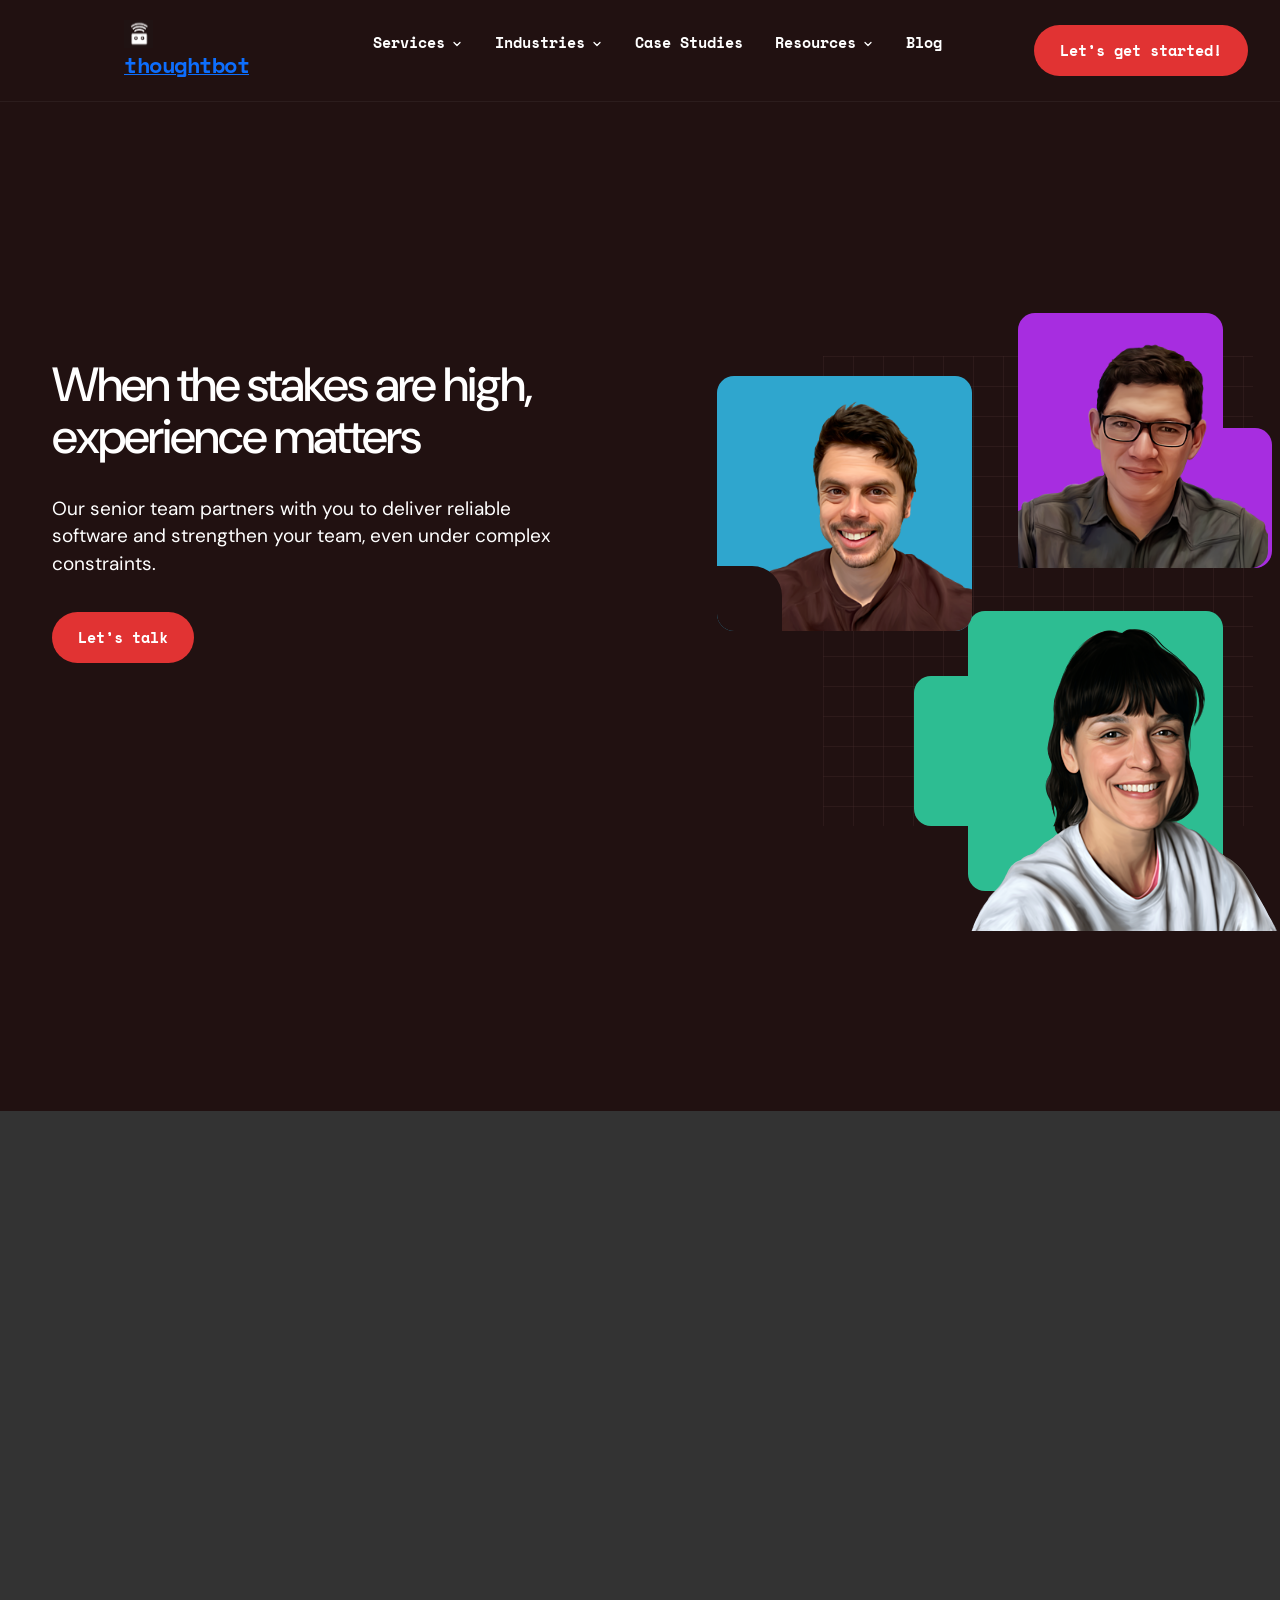
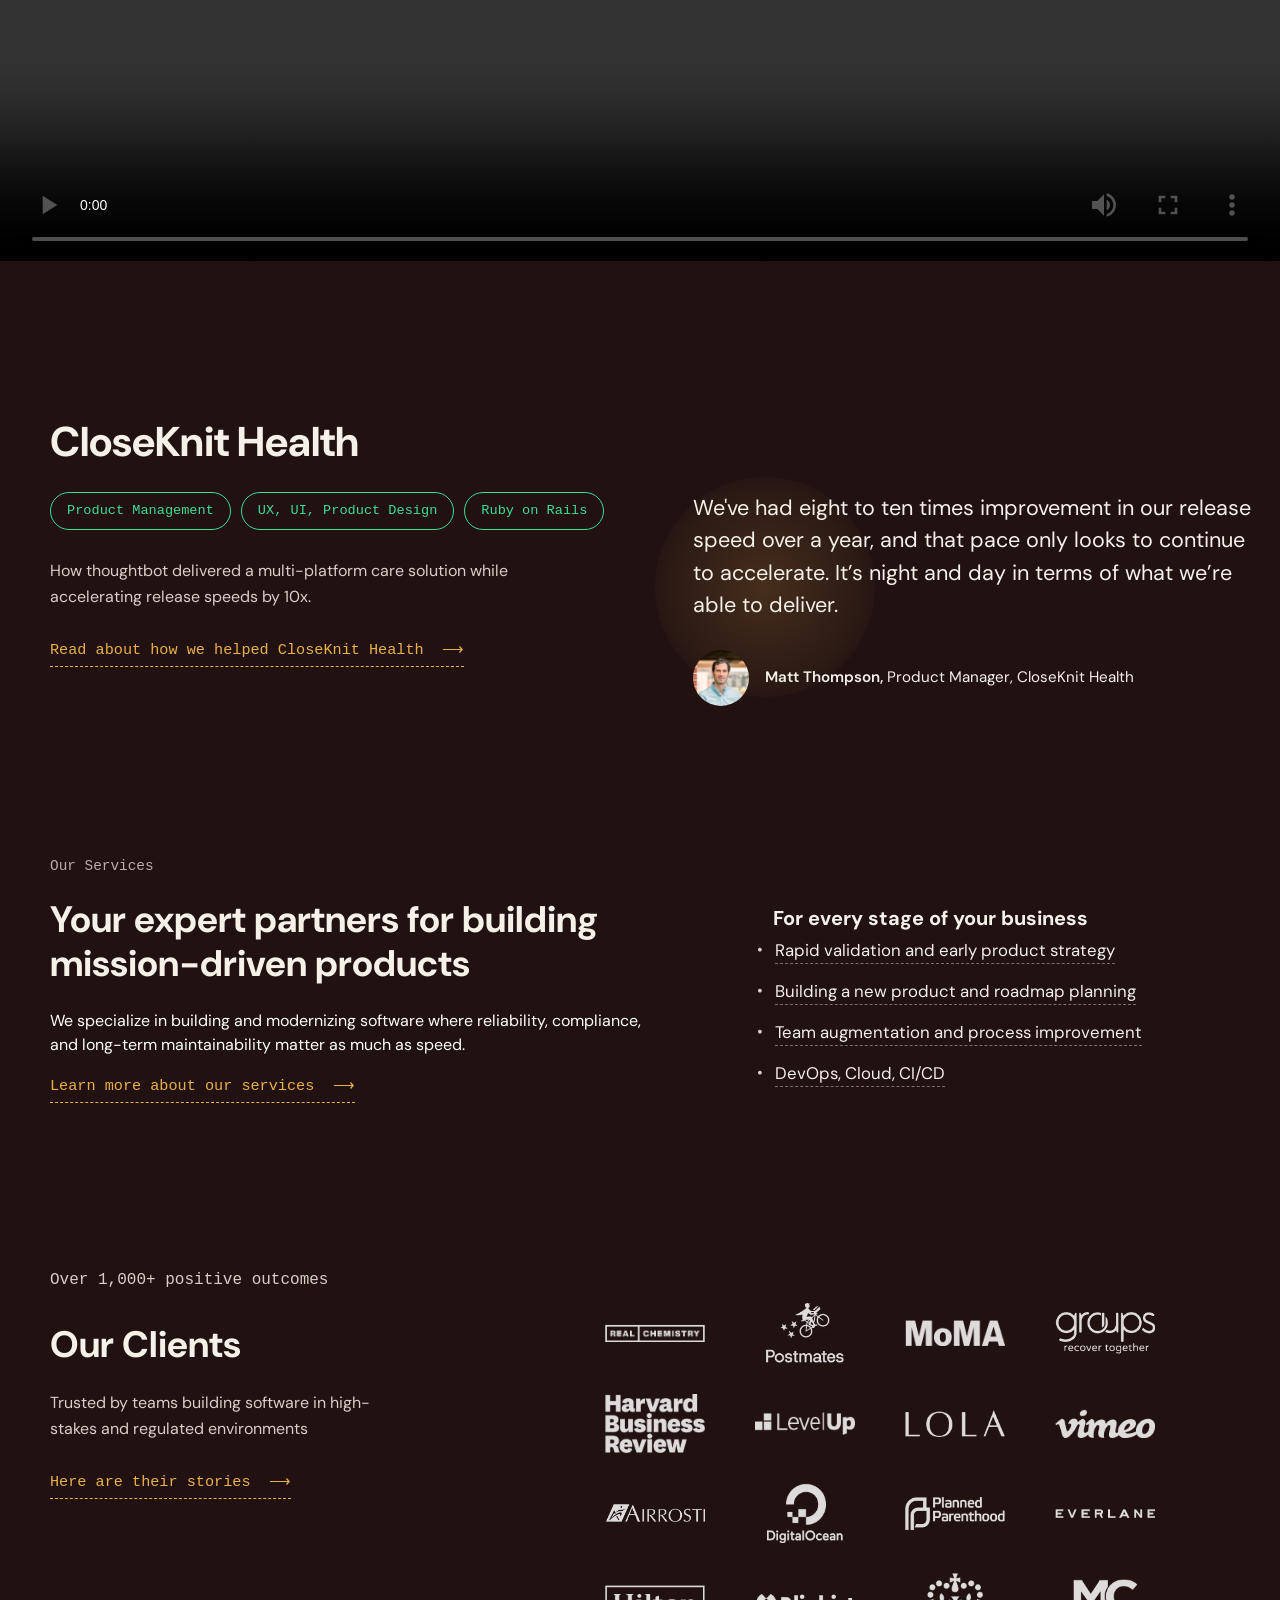
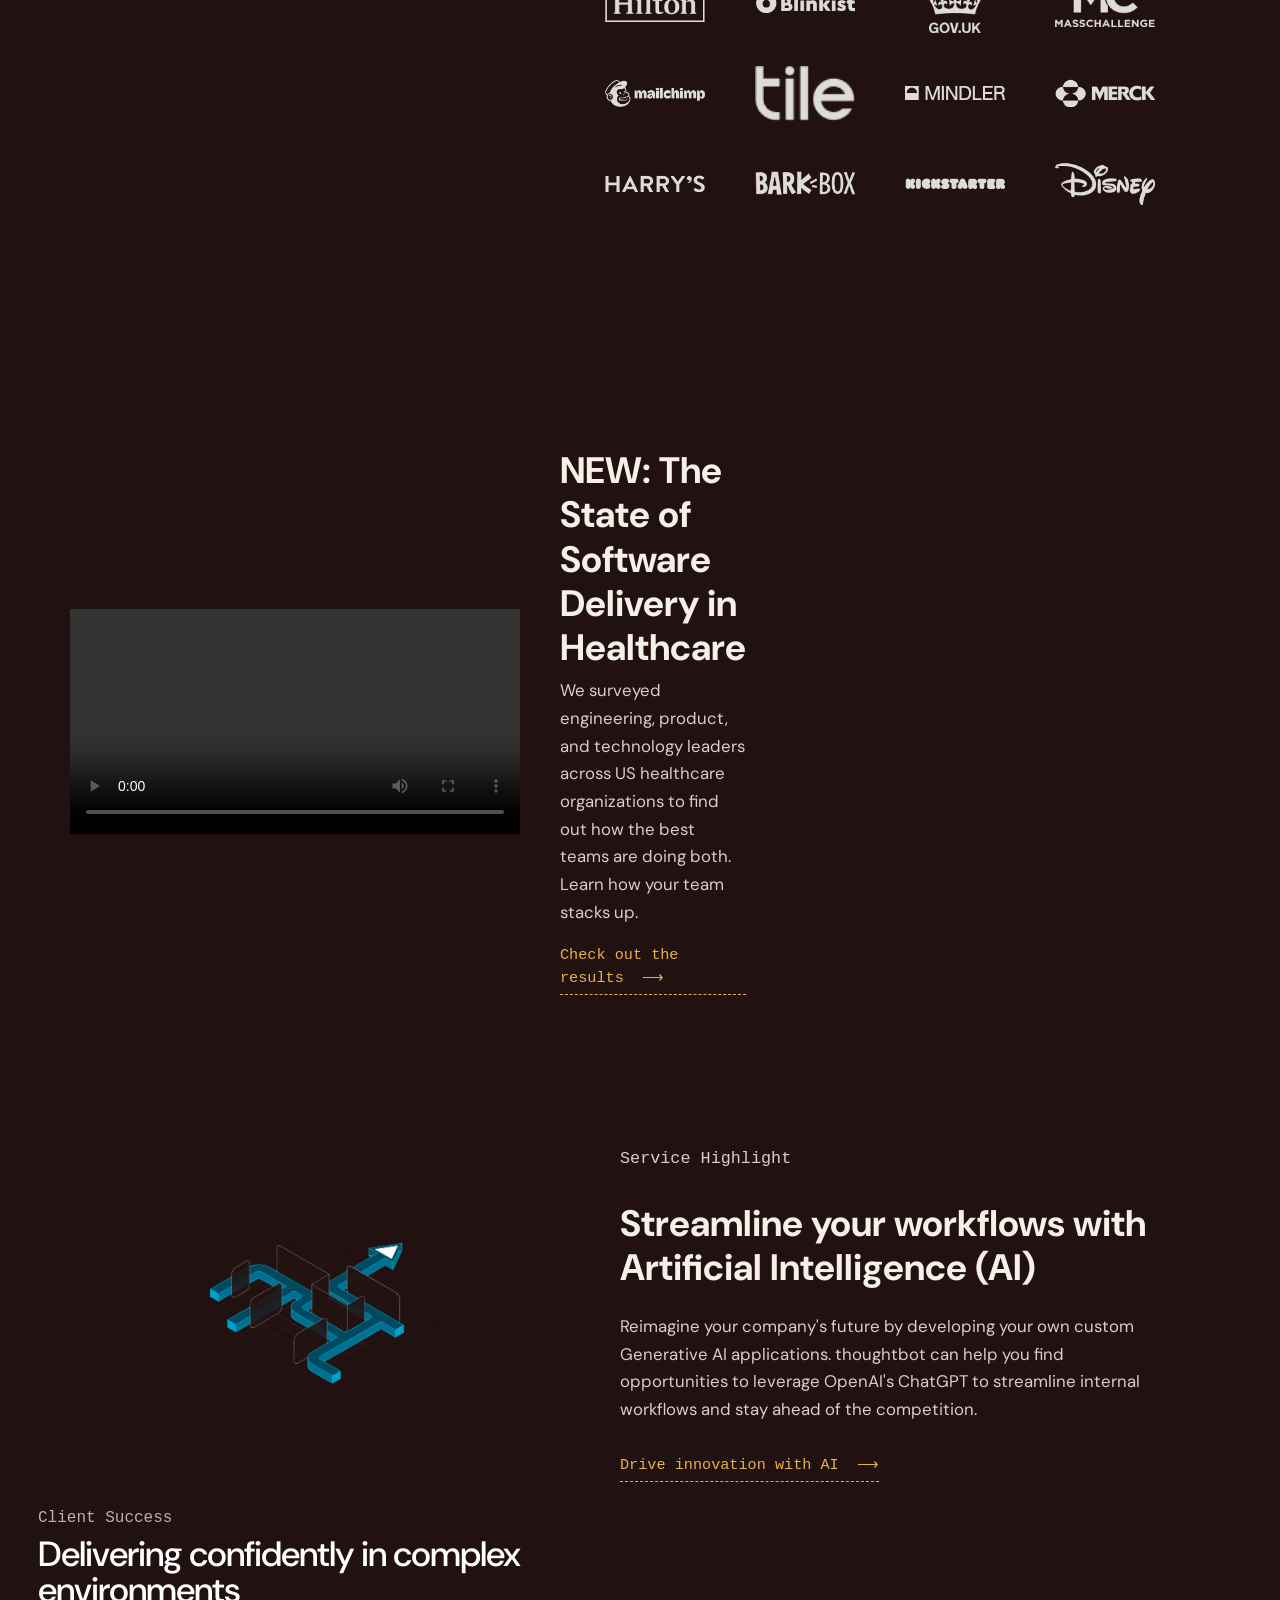
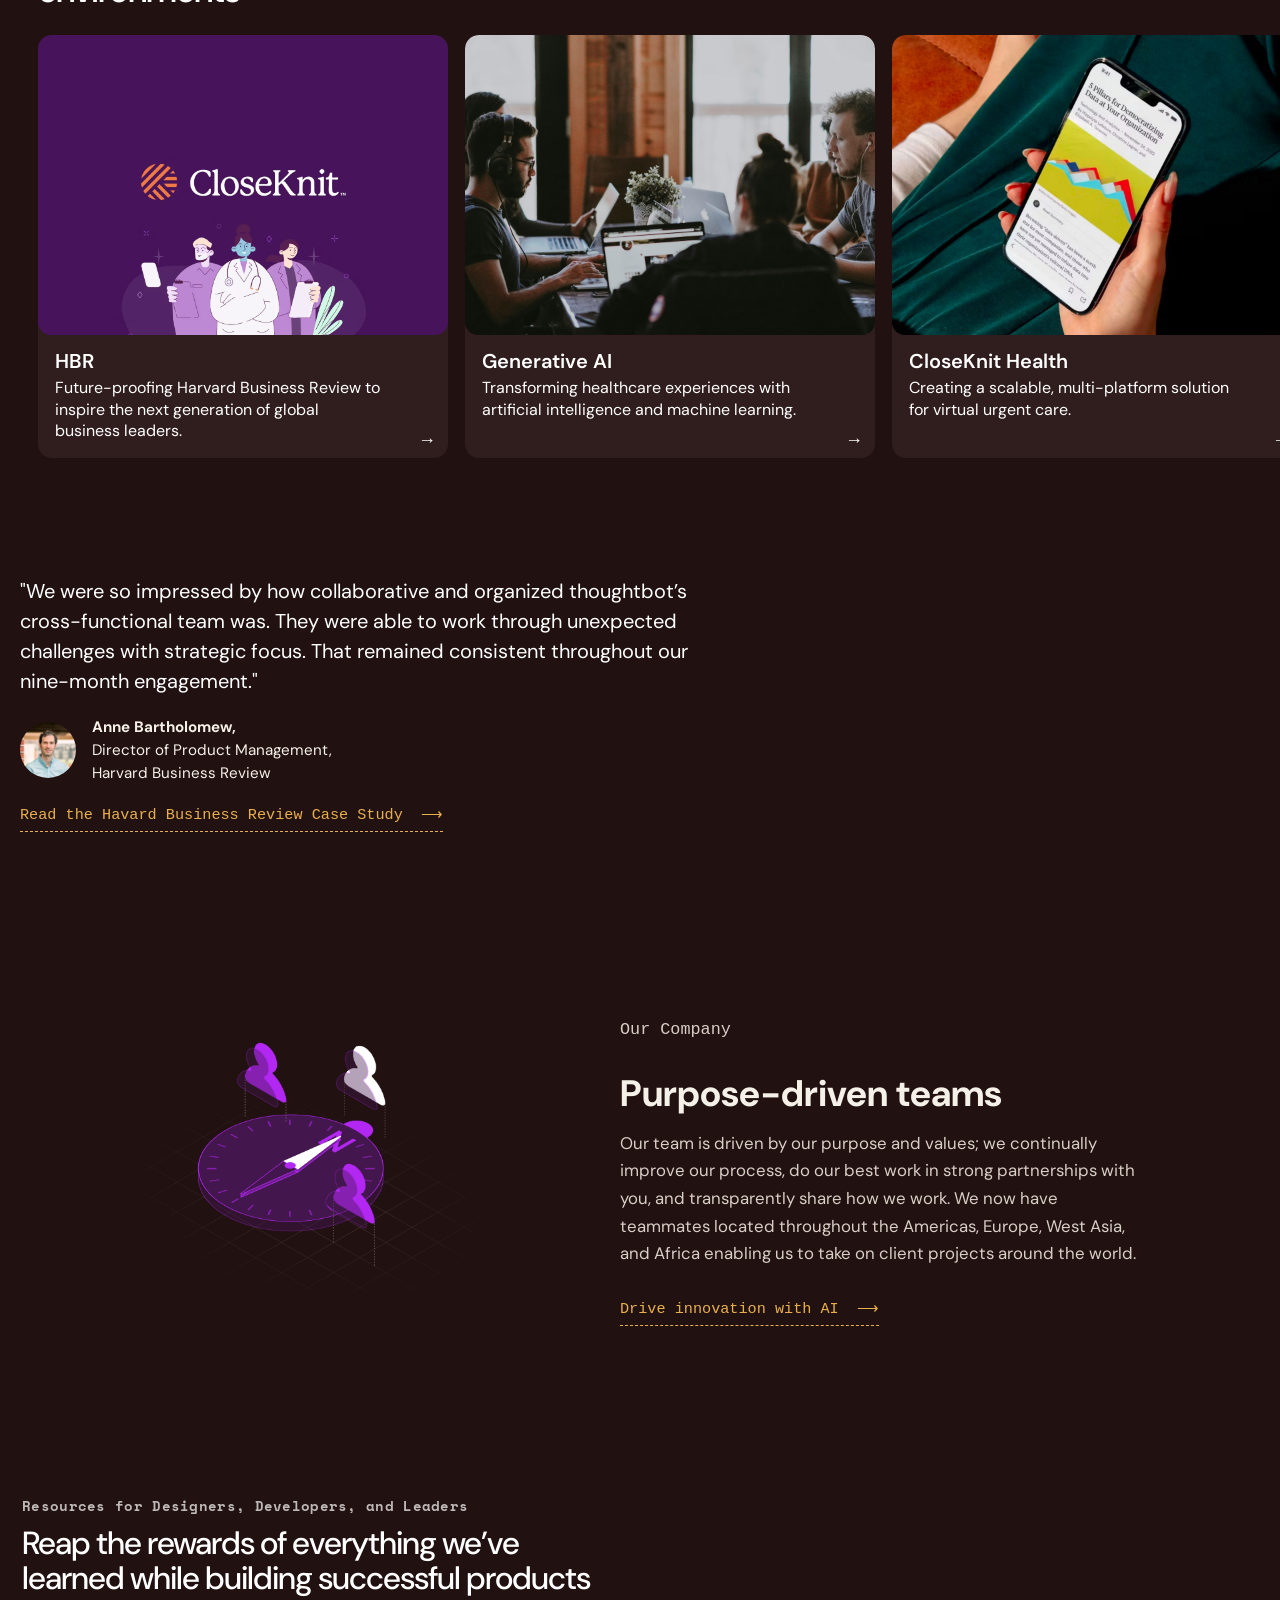
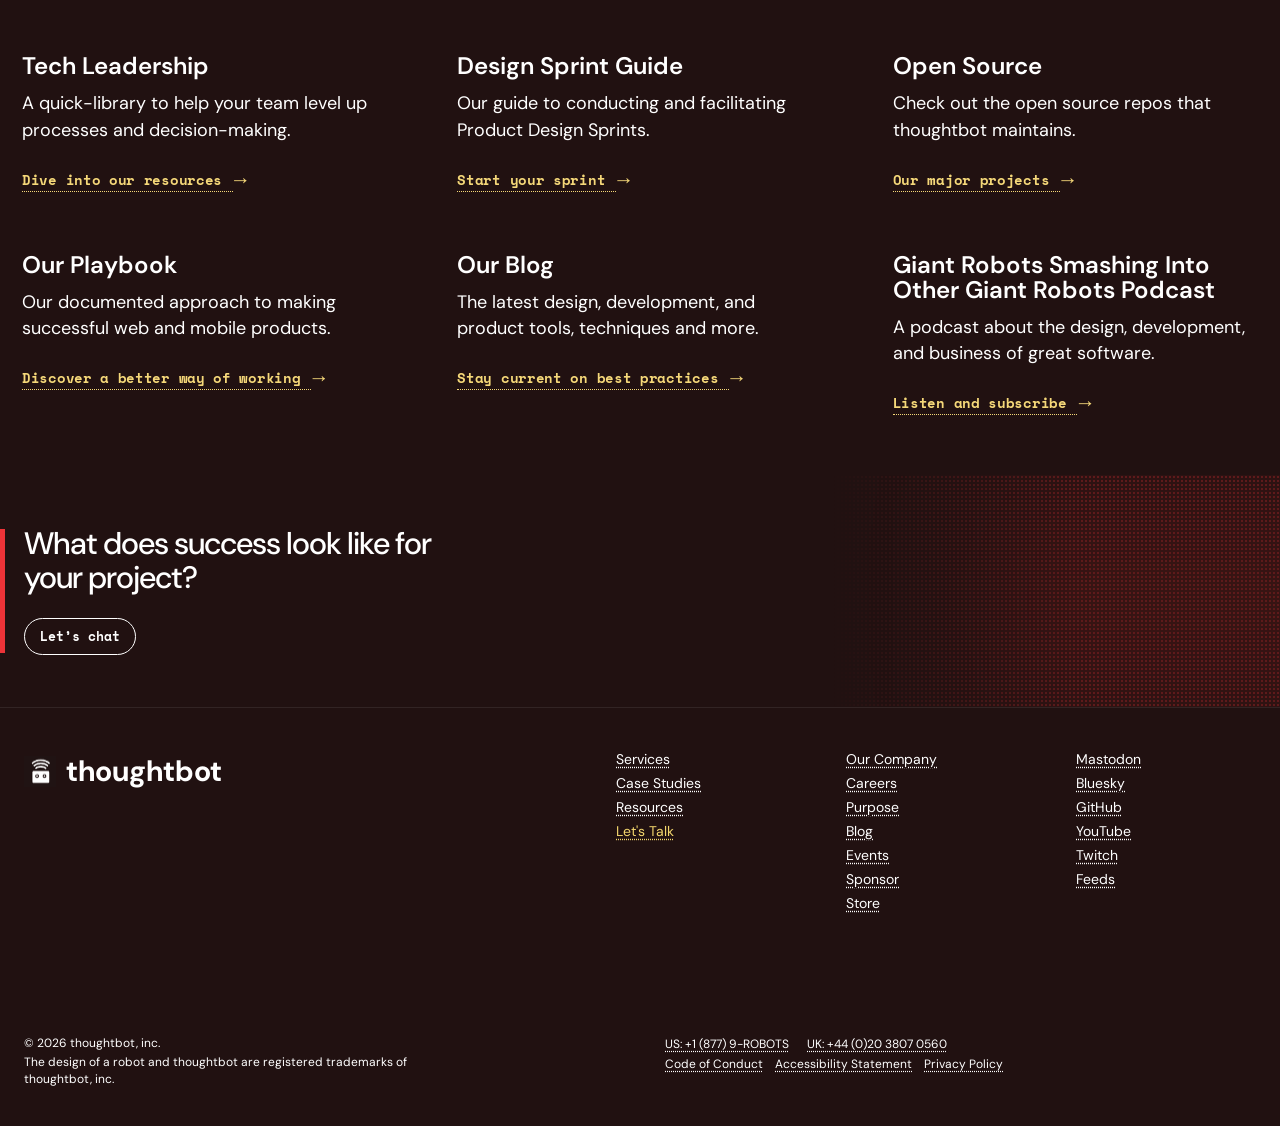
==== commit 2b056382: "header" ====
--- a/index.html
+++ b/index.html
@@ -28,8 +28,8 @@
         <nav class="navbar">
 
             <a href="#" class="brand-logo">
-                <img src="./image/logo.png" alt="thoughtbot logo" class="brand-logo-img">
-                <span class="brand-text">thoughtbot</span>
+                <a href="index.html"><img src="./image/logo.png" alt="thoughtbot logo" class="brand-logo-img">
+                <span class="brand-text">thoughtbot</span></a>
             </a>
 
             <ul class="nav-links">
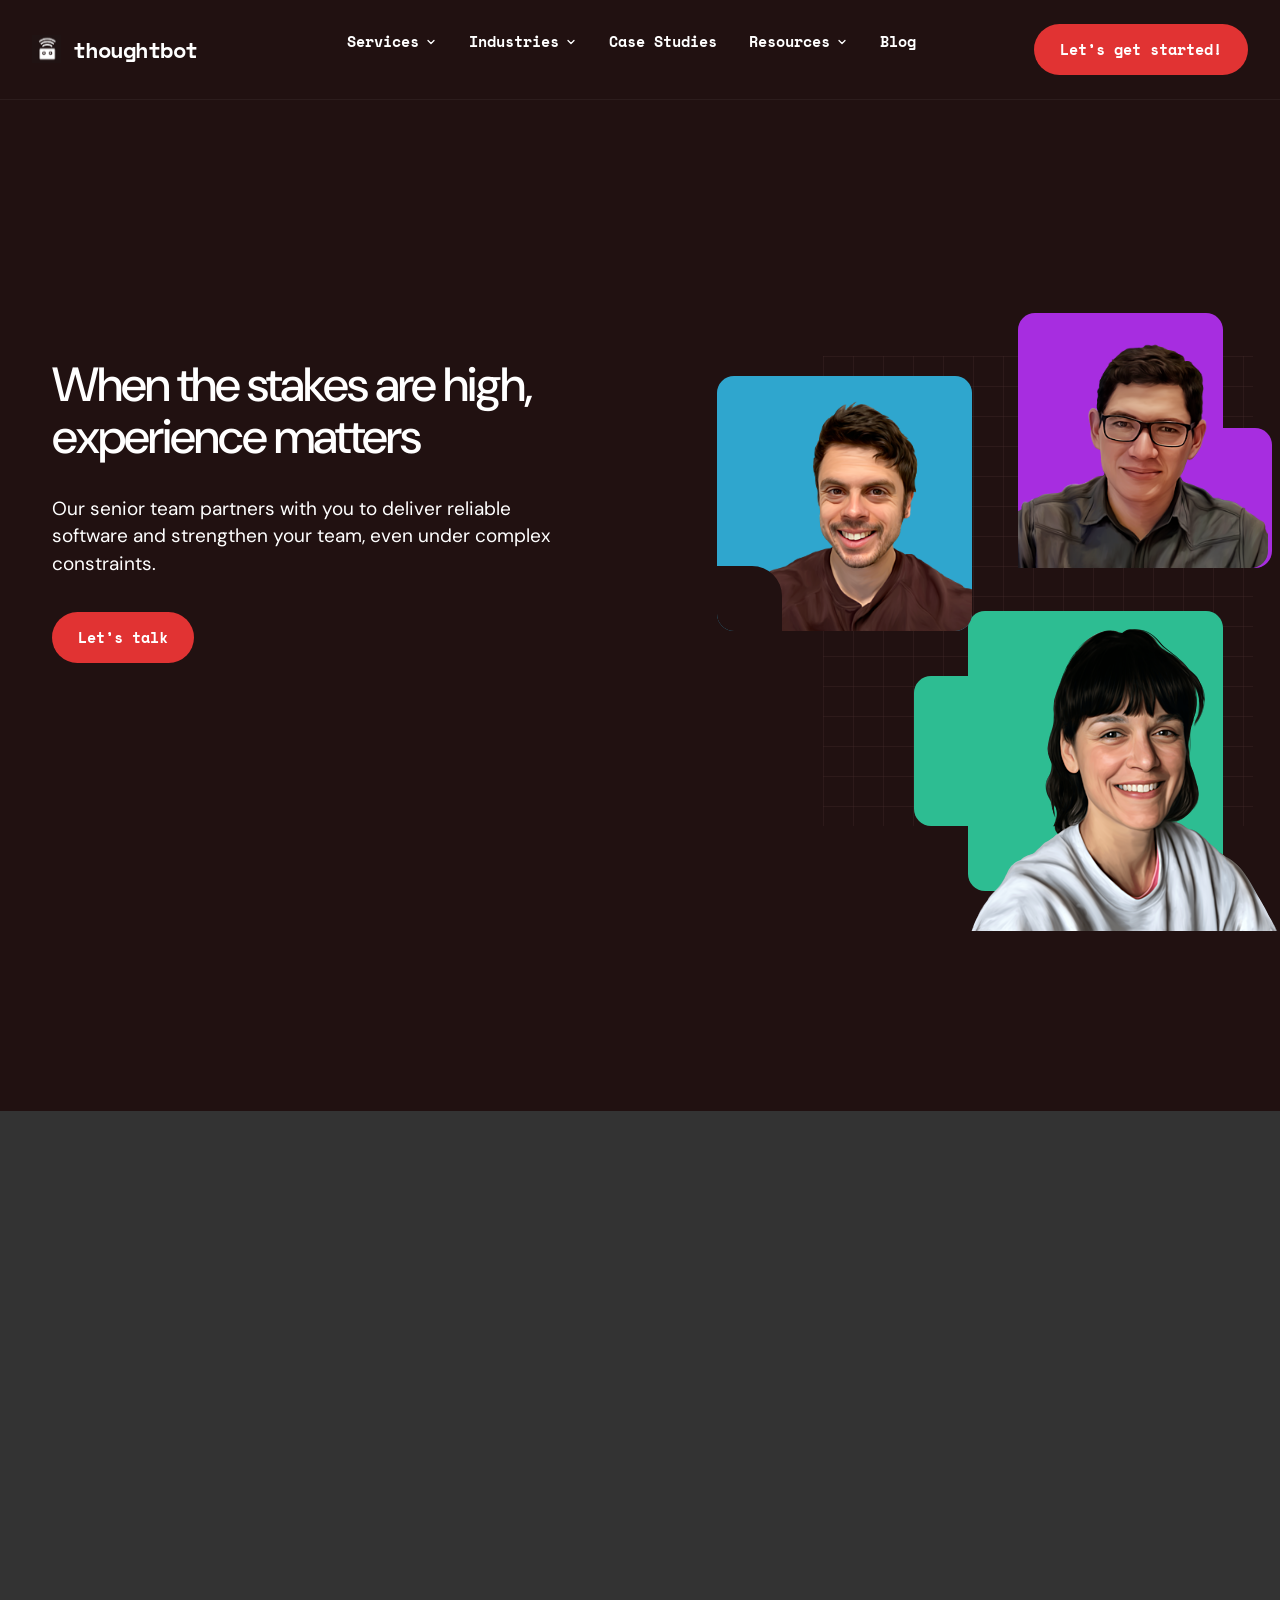
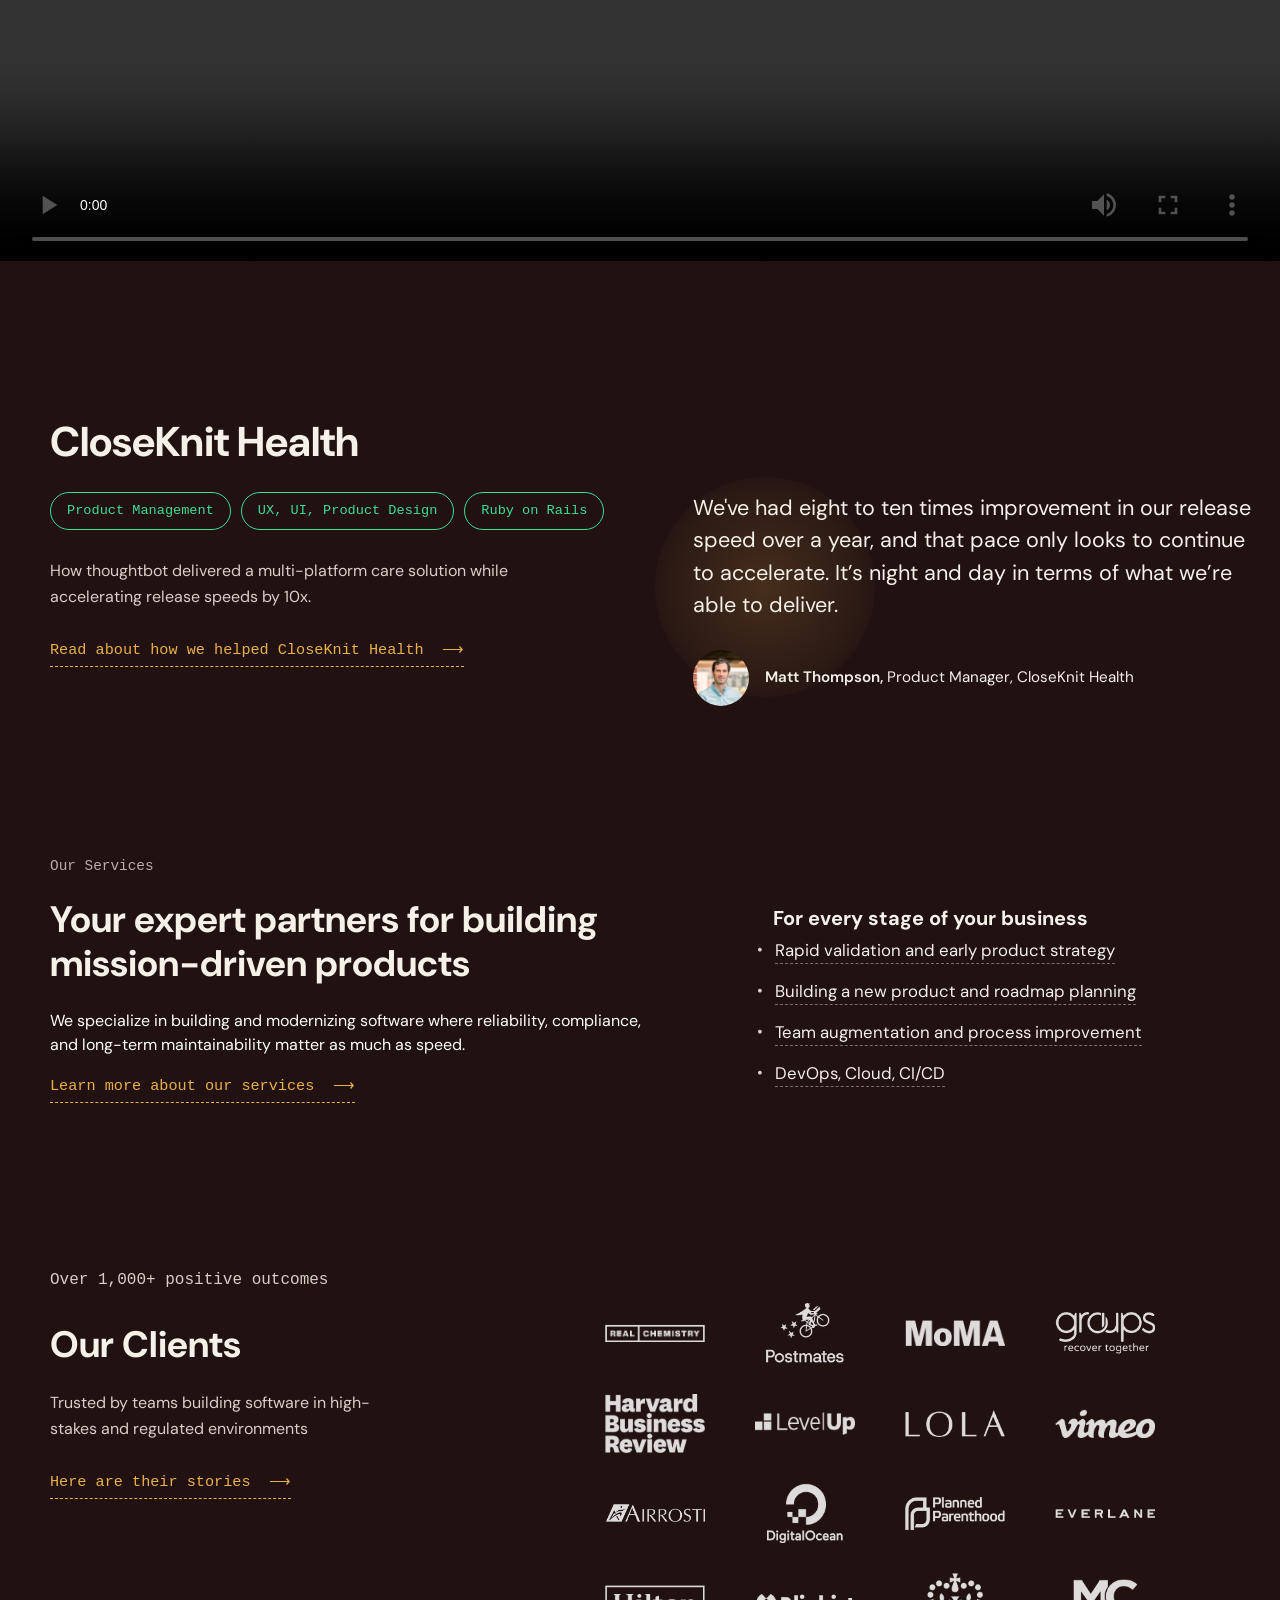
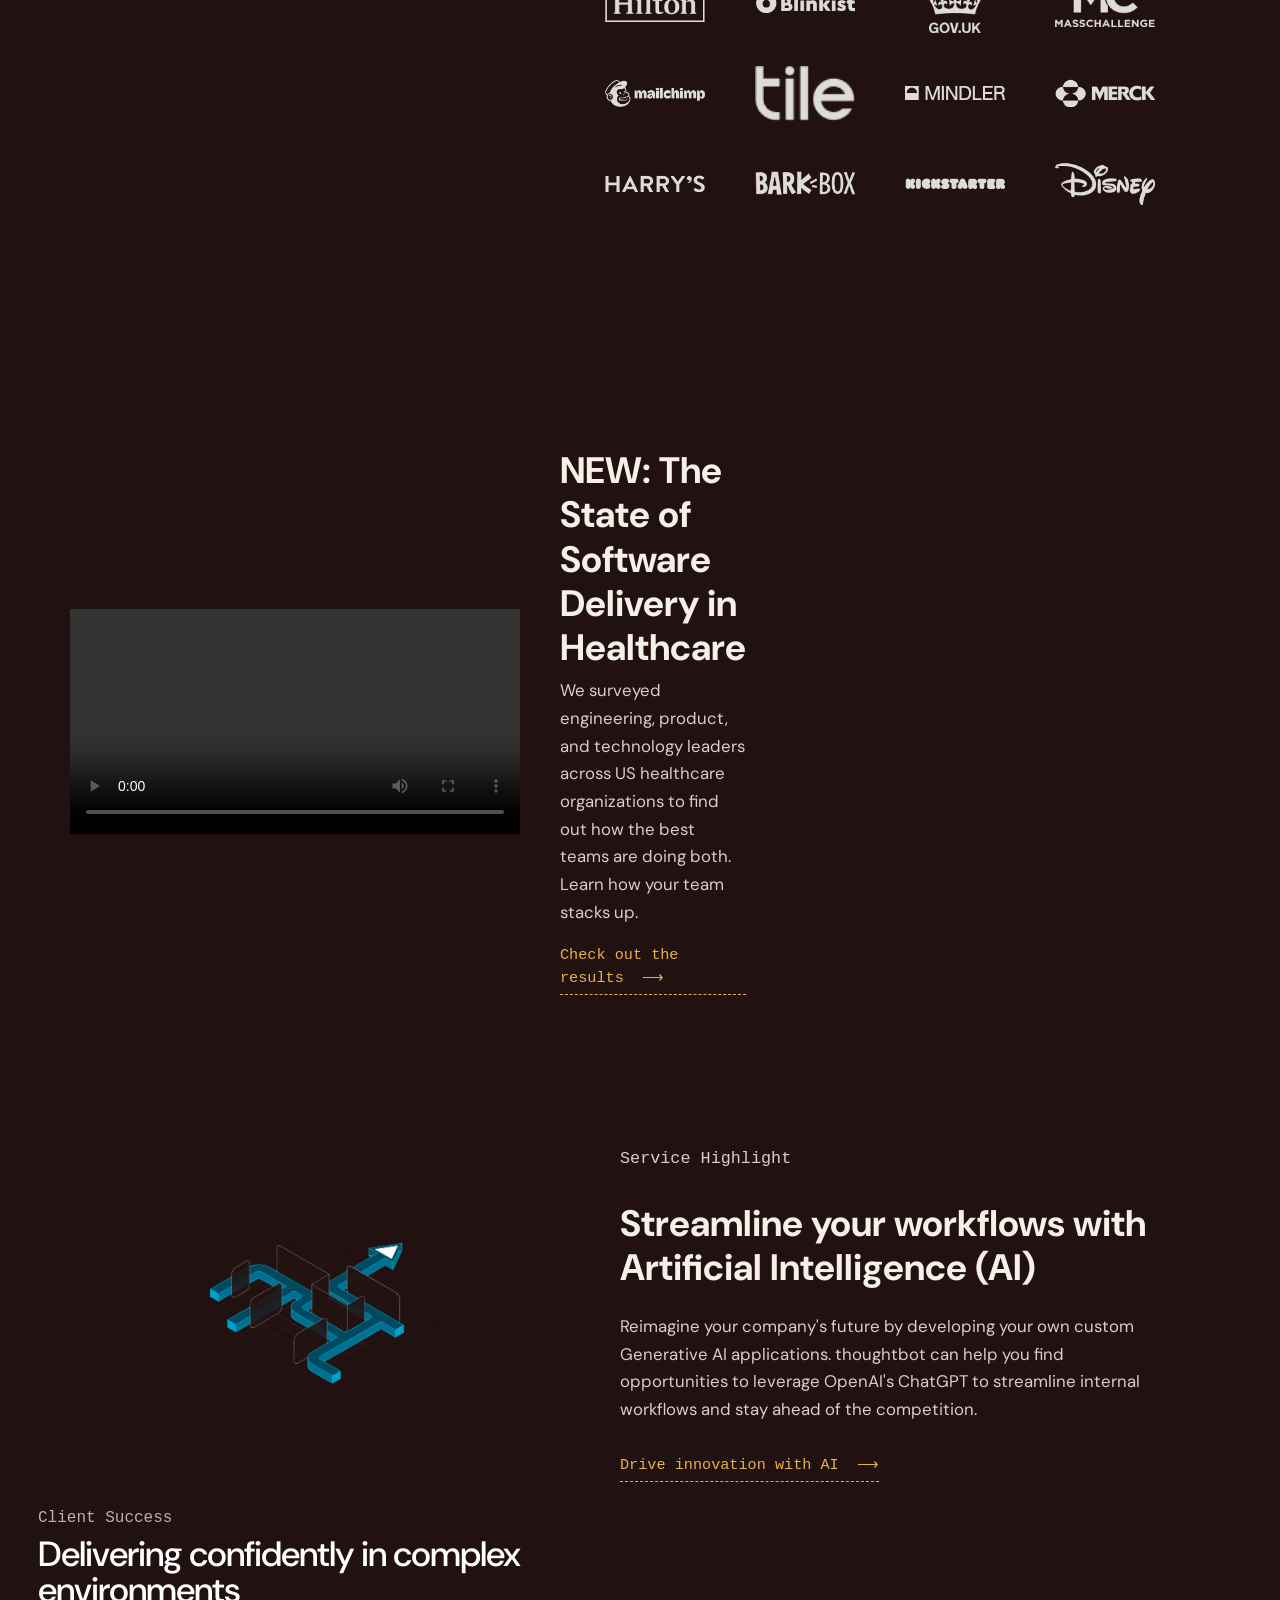
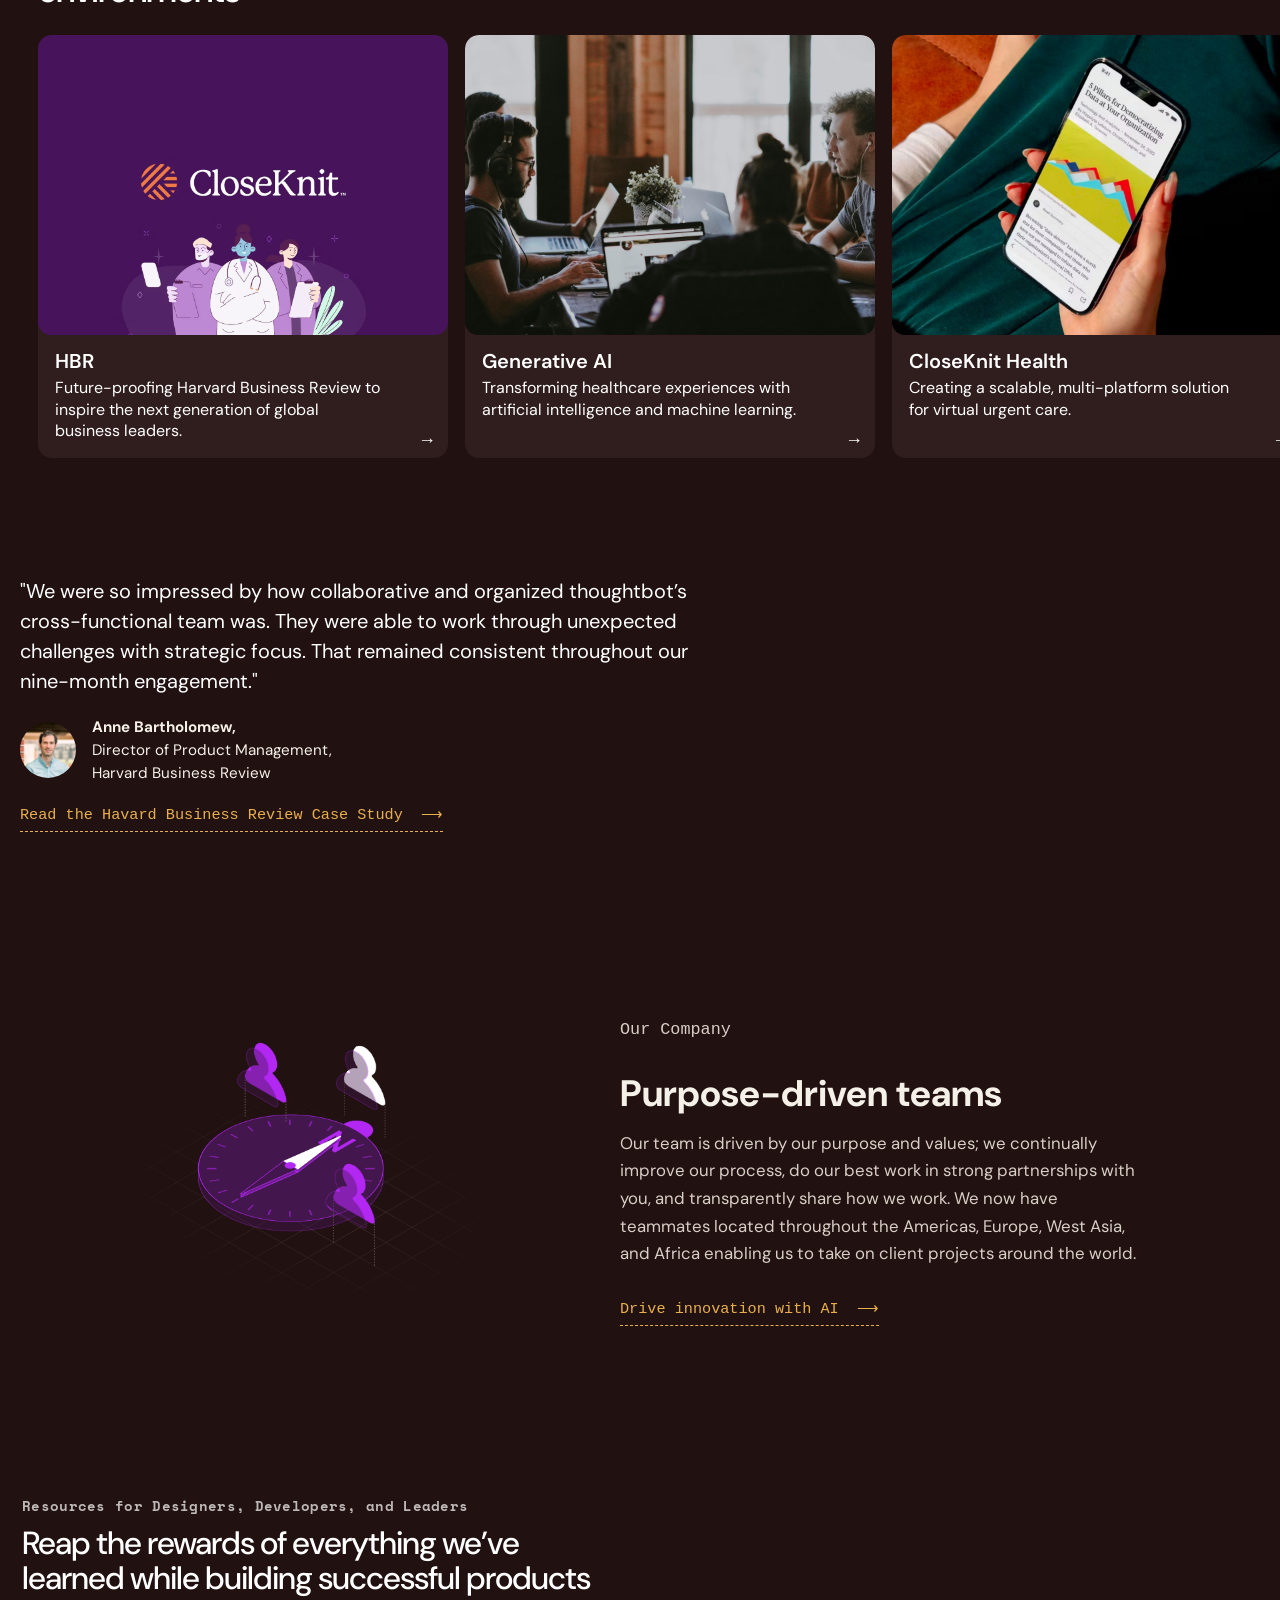
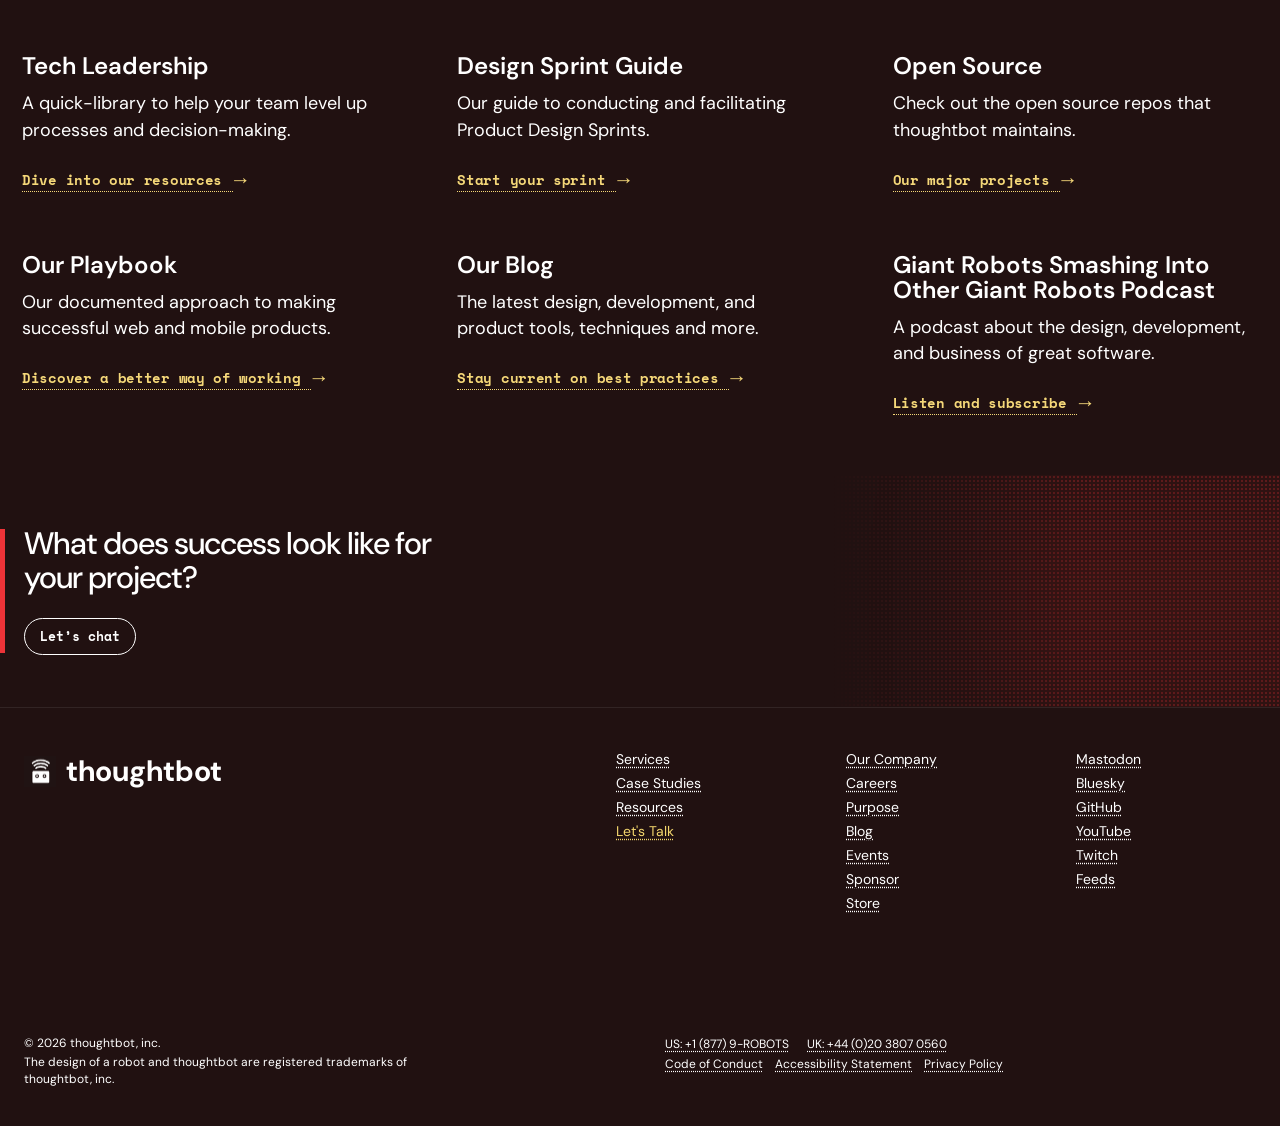
==== commit 20274b65: "first commit" ====
--- a/index.html
+++ b/index.html
@@ -28,8 +28,8 @@
         <nav class="navbar">
 
             <a href="#" class="brand-logo">
-                <a href="index.html"><img src="./image/logo.png" alt="thoughtbot logo" class="brand-logo-img">
-                <span class="brand-text">thoughtbot</span></a>
+                <img src="./image/logo.png" alt="thoughtbot logo" class="brand-logo-img">
+                <span class="brand-text">thoughtbot</span>
             </a>
 
             <ul class="nav-links">
